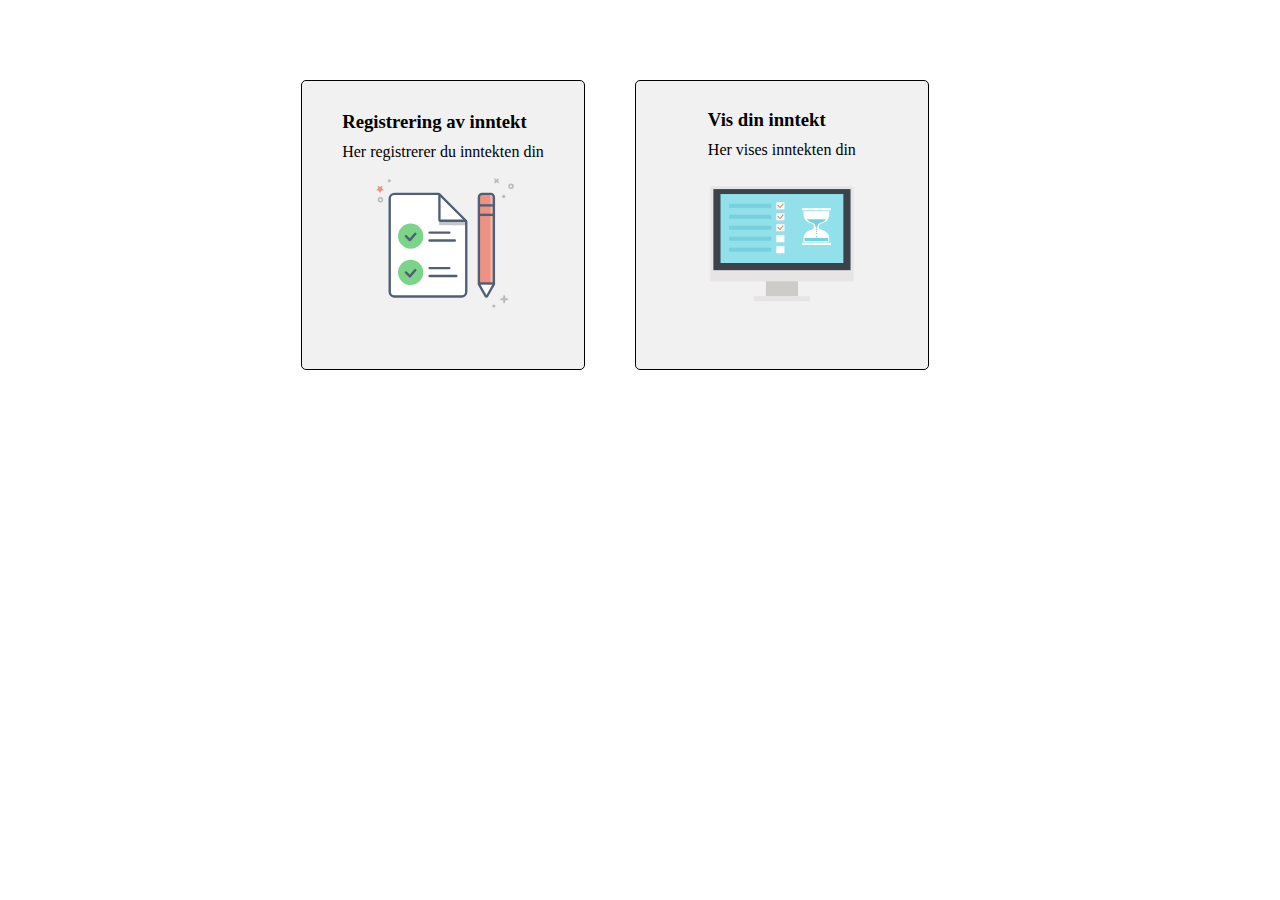
==== test.html @ e2a0881b "Jobbet med redesign av økonomi hovedsiden" ====
<!DOCTYPE html>
<html lang="en">
<head>
    <meta charset="UTF-8">
    <meta http-equiv="X-UA-Compatible" content="IE=edge">
    <meta name="viewport" content="width=device-width, initial-scale=1.0">
    <title></title>
    <link rel="stylesheet" href="style-ø.css">
</head>
<section class="main-content">
    <div class="startside">
        <div class="m-container">
            <div class="m-registrer" onclick="location.href='reg-inntekt.php';">
                <div>
                    <div>
                        <h3>Registrering av inntekt</h3>
                    </div>
                    <div>
                        <p class="m-registrer-text">
                            Her registrerer du inntekten din
                        </p>
                    </div>
                    <div>
                        <img src="bilder/registrering-icon.svg" class="m-registrer-bilde" alt="Icon av registrering">
                    </div>
                </div>
            </div>
            <div class="m-vis" onclick="location.href='vis-inntekt.php';">
                <div>
                    <h3>Vis din inntekt</h3>
                </div>
                <div>
                    <p class="m-vis-text">Her vises inntekten din</p>
                </div>
                <div>
                    <img src="bilder/vis-inntekt-ikon.svg" class="m-vis-bilde" alt="Icon av visning">
                </div>
            </div>
        </div>
    </div>
</section>
</body>
</html>
---- style-ø.css ----
* {
    margin: 0%;
    padding: 0%;  
}

/*-------------------------GRID SYSTEM--------------------------------*/

.container{
    width: 100vw;
    height: 100vh;
    display: grid;
    grid-template-columns: 200px 1fr 1fr;
    grid-template-rows: 89px 1fr 80px;
}

/*-------------------------HEADER--------------------------------*/

.header {
    background-color: #FFF;
    
    grid-row: 1 / span 1;
    grid-column: 1 / span 3;

    border-style: hidden hidden solid hidden;
    border-color: #bebebe;
    border-width: thin;

 
}

/*------ HEADER INNHOLD ------*/
.h-container {
    display: flex;
    justify-content: center;
    align-items: center;
    padding-top: 20px;

}

.h-logo {
    color: lightgray;
    margin-right: 50px;
    margin-left:-40vw;
}

.h-hjem {
    padding-left: 10px;
    padding-right: 30px;
}




/*-------------------------MAIN CONTENT--------------------------------*/

.main-content {
    background-color: #FFF;

    grid-row: 2 / span 1;
    grid-column: 1 / span 3;
    
    margin-top: 10px;
}

/*-------------------------FOOTER--------------------------------*/

.footer {
    background-color: #FFF;
    grid-row: 3 / span 1;
    grid-column: 1 / span 3;

    border-style: solid hidden hidden hidden;
    border-color: #bebebe;
    border-width: thin;

    padding-top: 40px;
    padding-bottom: 80px;
}

/*--------------------------------------------------------------------------------------------------------------------------------------------*/
/*--------------------------------------------------------------------------------------------------------------------------------------------*/
/*--------------------------------------------------------------------------------------------------------------------------------------------*/
/*--------------------------------------------------------------------------------------------------------------------------------------------*/
/*--------------------------------------------------------------------------------------------------------------------------------------------*/




/*--------------------------- økonomi.php side------------------------------*/

/*-------------------------MAIN CONTENT--------------------------------*/

/*--------------OVERSIKT----------------*/

.m-container {
    padding-top: 70px;

    display: flex;
    flex-direction: row;
    justify-content: center;
    align-items: center;
}

.m-registrer {
    background-color:#f1f1f1;
    border: 1px solid;
    padding-top: 30px;
    padding-left: 40px;
    padding-right: 40px;
    padding-bottom: 50px;

    margin-right: 50px;
    border-radius: 5px;
}

.m-registrer:hover {
    cursor: pointer;
    transition-timing-function: ease-in-out;
    transition: 0.2s;
    box-shadow: rgba(0, 0, 0, 0.25) 0px 14px 28px, rgba(0, 0, 0, 0.22) 0px 10px 10px;
}

.m-registrer-overskrift {
    text-decoration: none;
    text-align: center;
}

.m-registrer-text {
    padding-top: 10px;
    text-align: center;
}

.m-registrer-bilde {
    margin-top: 10px;
    margin-left: 30px;
}

.m-vis {
    background-color:#f1f1f1;
    border: 1px solid;
    padding-top: 28px;
    padding-left: 72px;
    padding-right: 72px;
    padding-bottom: 48px;

    margin-right: 50px;
    border-radius: 5px;
}

.m-vis:hover {
    cursor: pointer;
    transition-timing-function: ease-in-out;
    transition: 0.2s;
    box-shadow: rgba(0, 0, 0, 0.25) 0px 14px 28px, rgba(0, 0, 0, 0.22) 0px 10px 10px;
}

.m-vis-overskrift:link {
    text-decoration: none;
    text-align: center;
}

.m-vis-text {
    padding-top: 10px;
    text-align: center;
}

.m-registrer-bilde {
    margin-top: 10px;
    margin-left: 30px;
}

.m-vis-bilde {
    margin-top: 10px;
}


/*-------------------------FOOTER--------------------------------*/

/*--------------Knapper----------------*/

.utlogging {
    background-color: #bebebe;
    font-size: 17px;
    border: none;
    margin-top: 2px;
    letter-spacing: 2px;
    width: 150px;;
    height: 60px;
    border-radius: 4px;
    box-shadow: inset 0 0 0 0 #ADD8E6;
    transition: ease-out 0.3s;
    outline: none;
}

.utlogging:hover{
    box-shadow: inset 150px 0 0 0 #ADD8E6;
    cursor: pointer;
}

/*--------------------------------------------------------------------------------------------------------------------------------------------*/
/*--------------------------------------------------------------------------------------------------------------------------------------------*/
/*--------------------------------------------------------------------------------------------------------------------------------------------*/
/*--------------------------------------------------------------------------------------------------------------------------------------------*/
/*--------------------------------------------------------------------------------------------------------------------------------------------*/


/*--------------------------- inntekt.php side------------------------------*/



/*-------------------------MAIN CONTENT--------------------------------*/




/*--------------------------------------------------------------------------------------------------------------------------------------------*/
/*--------------------------------------------------------------------------------------------------------------------------------------------*/
/*--------------------------------------------------------------------------------------------------------------------------------------------*/
/*--------------------------------------------------------------------------------------------------------------------------------------------*/
/*--------------------------------------------------------------------------------------------------------------------------------------------*/

/*--------------------------- reg-inntekt.php side------------------------------*/




/*-------------------------MAIN CONTENT--------------------------------*/

/*--------------REG INNTEKT----------------*/
.reg-inntekt {
    text-align: center;
    margin-top: 130px;
}

.reg-år {
    margin-top: 10px;
    margin-bottom: 5px;
}

.reg-mnd {
    margin-left: -26px;
    margin-bottom: 5px;
}

.reg-netto {
    margin-left: -61px;
    margin-bottom: 5px;
}

/*--- KNAPPER ---*/

.reg-knapper {
    margin-bottom: 20px;
}

.reg-knapp-1 {
    background-color: #ADD8E6;
    font-size: 12px;
    border: solid;
    margin-top: 6px;
    letter-spacing: 2px;
    padding: 2px;
    margin-left: 25px;
}

.reg-knapp-2 {
    background-color: #ADD8E6;
    font-size: 12px;
    border: solid;
    margin-top: 6px;
    letter-spacing: 2px;
    padding: 2px;
}

.reg-knapp-1:hover{
    cursor: pointer;
}

.reg-knapp-2:hover{
    cursor: pointer;
}

/*--------------------------------------------------------------------------------------------------------------------------------------------*/
/*--------------------------------------------------------------------------------------------------------------------------------------------*/
/*--------------------------------------------------------------------------------------------------------------------------------------------*/
/*--------------------------------------------------------------------------------------------------------------------------------------------*/
/*--------------------------------------------------------------------------------------------------------------------------------------------*/

/*--------------------------- reg-inntekt.php side------------------------------*/


/*-------------------------MAIN CONTENT--------------------------------*/
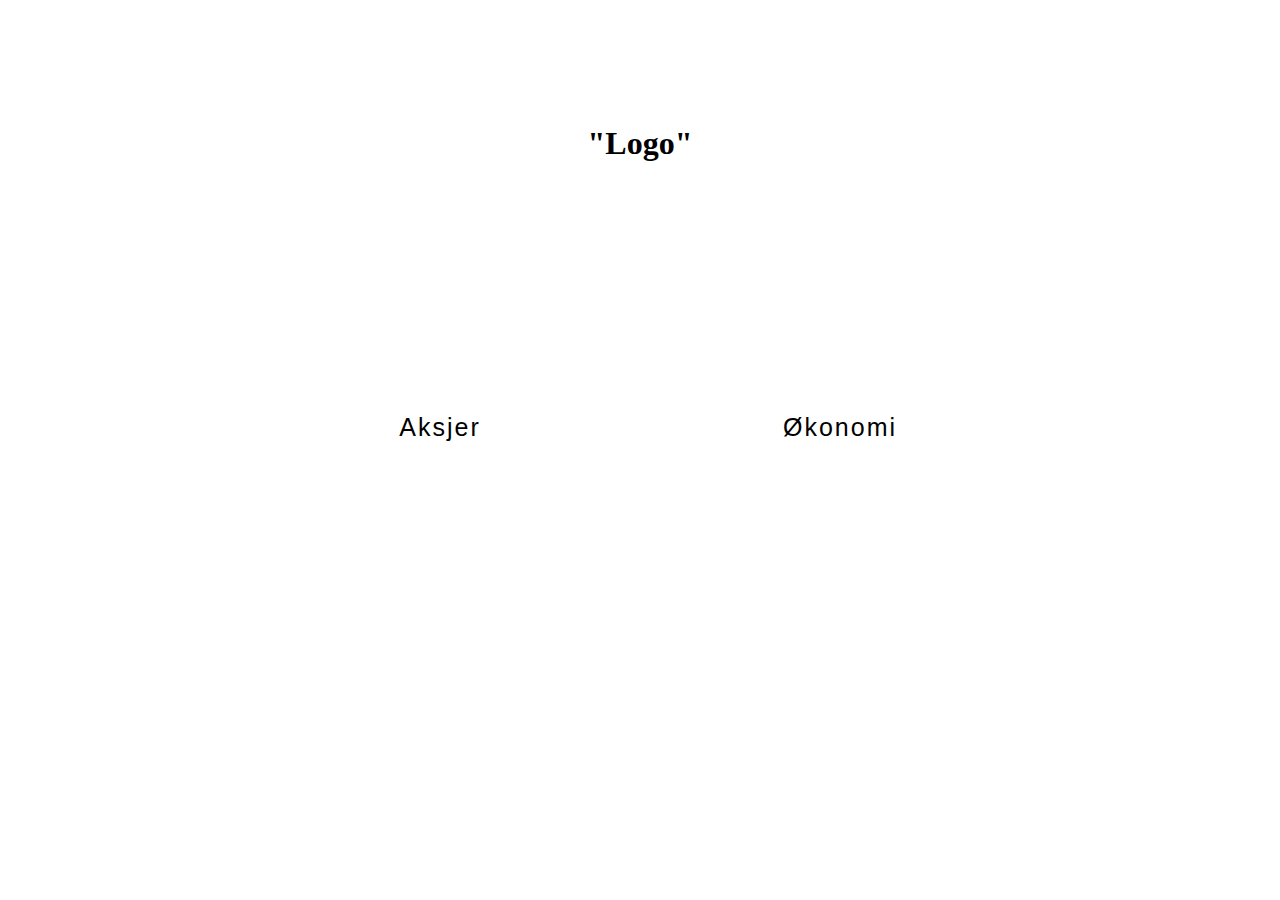
==== commit c6c3b628: "Endret på registrering av inntekts funksjonen" ====
--- a/test.html
+++ b/test.html
@@ -4,40 +4,31 @@
     <meta charset="UTF-8">
     <meta http-equiv="X-UA-Compatible" content="IE=edge">
     <meta name="viewport" content="width=device-width, initial-scale=1.0">
-    <title></title>
-    <link rel="stylesheet" href="style-ø.css">
+    <title>Økonomisystem</title>
+    <link rel="stylesheet" href="style.css">
 </head>
-<section class="main-content">
-    <div class="startside">
-        <div class="m-container">
-            <div class="m-registrer" onclick="location.href='reg-inntekt.php';">
-                <div>
-                    <div>
-                        <h3>Registrering av inntekt</h3>
-                    </div>
-                    <div>
-                        <p class="m-registrer-text">
-                            Her registrerer du inntekten din
-                        </p>
-                    </div>
-                    <div>
-                        <img src="bilder/registrering-icon.svg" class="m-registrer-bilde" alt="Icon av registrering">
-                    </div>
-                </div>
-            </div>
-            <div class="m-vis" onclick="location.href='vis-inntekt.php';">
-                <div>
-                    <h3>Vis din inntekt</h3>
-                </div>
-                <div>
-                    <p class="m-vis-text">Her vises inntekten din</p>
-                </div>
-                <div>
-                    <img src="bilder/vis-inntekt-ikon.svg" class="m-vis-bilde" alt="Icon av visning">
-                </div>
-            </div>
-        </div>
+<header class="main-header">
+    <h1 class="overskirft">
+        "Logo"
+    </h1>
+</header>
+<body>
+    <section class="main-body">
+<div class="knapper">
+    <div>
+        <a href="aksjer.php">
+            <button class="body-link1">Aksjer</button>
+        </a>
     </div>
-</section>
+
+    <div>
+        <a href="økonomi.php">
+            <button class="body-link2">Økonomi</button>
+        </a>
+    </div>
+</div>
+
+    </section>
+    
 </body>
 </html>--- a/style.css
+++ b/style.css
@@ -0,0 +1,69 @@
+*{
+    margin: 0%;
+    padding: 0%;
+}
+    
+.main-header{
+    margin-top: 100px;
+    margin-bottom: 200px;
+    width: 100%;
+}
+
+.overskirft{
+    text-align: center;
+    color:#000000;
+    padding-top: 25px;
+    padding-bottom: 25px;
+}
+
+.main-body{
+    background-color:#FFFF;
+    display: flex;
+    flex-direction: row;
+    justify-content: space-evenly;
+    align-items: center;
+}
+
+.knapper {
+    display: flex;
+    flex-direction: row;
+    justify-content: space-evenly;
+    align-items: center;
+}
+
+.body-link1{
+    background-color: #FFFF;
+    font-size: 25px;
+    border: none;
+    letter-spacing: 2px;
+    width: 400px;;
+    height: 80px;
+    border-radius: 4px;
+    box-shadow: inset 0 0 0 0 #ADD8E6;
+    transition: ease-out 0.3s;
+    outline: none;
+}
+
+.body-link2{
+    background-color: #FFFF;
+    font-size: 25px;
+    border: none;
+    letter-spacing: 2px;
+    width: 400px;
+    height: 80px;
+    border-radius: 4px;
+    box-shadow: inset 0 0 0 0 #ADD8E6;
+    transition: ease-out 0.3s;
+    outline: none;
+}
+
+.body-link1:hover{
+    box-shadow: inset 400px 0 0 0 #ADD8E6;
+    cursor: pointer;
+}
+
+.body-link2:hover{
+    box-shadow: inset 400px 0 0 0 #ADD8E6;
+    cursor: pointer;
+}
+
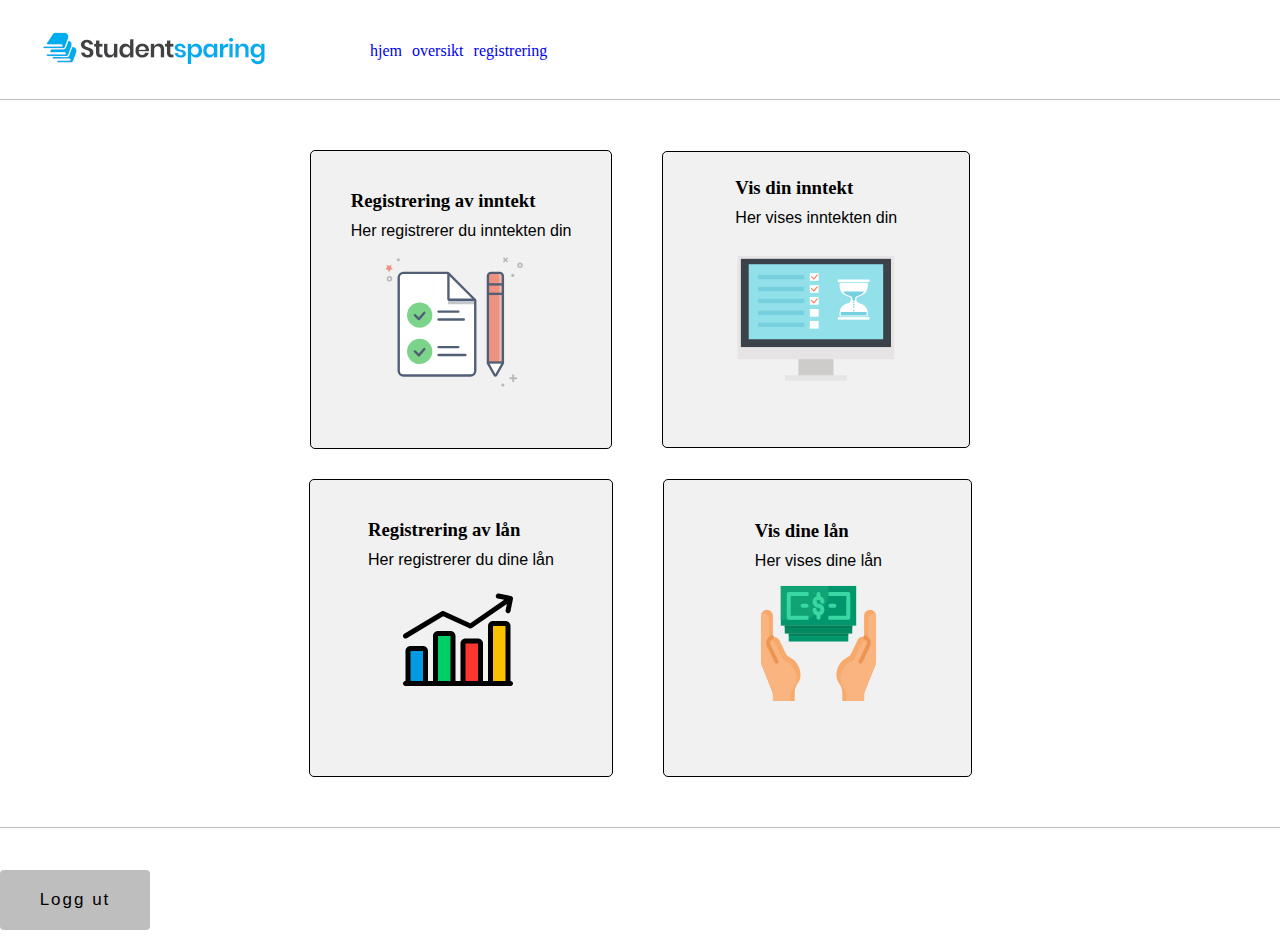
==== commit efbcecbe: "Endring på brukergrensesnittet" ====
--- a/test.html
+++ b/test.html
@@ -4,31 +4,100 @@
     <meta charset="UTF-8">
     <meta http-equiv="X-UA-Compatible" content="IE=edge">
     <meta name="viewport" content="width=device-width, initial-scale=1.0">
-    <title>Økonomisystem</title>
-    <link rel="stylesheet" href="style.css">
+    <title></title>
+    <link rel="stylesheet" href="style-ø.css">
 </head>
-<header class="main-header">
-    <h1 class="overskirft">
-        "Logo"
-    </h1>
-</header>
 <body>
-    <section class="main-body">
-<div class="knapper">
-    <div>
-        <a href="aksjer.php">
-            <button class="body-link1">Aksjer</button>
-        </a>
+<div class="container">
+    <header class="header">
+    <div class="h-container">
+        <div>
+            <img src="bilder/logo/Studentsparing-01-scaled.jpg" class="h-logo" alt="Studentsparing logo" onclick="location.href='økonomi.php';">
+        </div>
+        <div>
+            <a href="økonomi.php" class="h-hjem">hjem</a>
+        </div>
+        <div>
+            <a href="#" class="h-oversikt">oversikt</a>
+        </div>
+        <div>
+            <a href="#" class="h-registrering">registrering</a>
+        </div>
     </div>
+    </header>
+    <section class="main-content">
+        <div class="startside">
+            <div class="m-container-inntekt">
+                <div class="m-i-registrer" onclick="location.href='reg-inntekt.php';">
+                    <div>
+                        <div>
+                            <h3>Registrering av inntekt</h3>
+                        </div>
+                        <div>
+                            <p class="m-i-registrer-text">
+                                Her registrerer du inntekten din
+                            </p>
+                        </div>
+                        <div>
+                            <img src="bilder/registrering-icon.svg" class="m-i-registrer-bilde" alt="Icon av registrering">
+                        </div>
+                    </div>
+                </div>
+                <div class="m-i-vis" onclick="location.href='vis-inntekt.php';">
+                    <div>
+                        <h3>Vis din inntekt</h3>
+                    </div>
+                    <div>
+                        <p class="m-i-vis-text">Her vises inntekten din</p>
+                    </div>
+                    <div>
+                        <img src="bilder/vis-inntekt-ikon.svg" class="m-i-vis-bilde" alt="Icon av visning">
+                    </div>
+                </div>
+            </div>
+    
+            <div class="m-container-lan">
+                <div class="m-l-registrer" onclick="location.href='reg-inntekt.php';">
+                    <div>
+                        <div>
+                            <h3>Registrering av lån</h3>
+                        </div>
+                        <div>
+                            <p class="m-l-registrer-text">
+                                Her registrerer du dine lån
+                            </p>
+                        </div>
+                        <div>
+                            <img src="bilder/reg-slan-icon.svg" class="m-l-registrer-bilde" alt="Icon av registrering">
+                        </div>
+                    </div>
+                </div>
+                <div class="m-l-vis" onclick="location.href='vis-inntekt.php';">
+                    <div>
+                        <h3>Vis dine lån</h3>
+                    </div>
+                    <div>
+                        <p class="m-l-vis-text">Her vises dine lån</p>
+                    </div>
+                    <div>
+                        <img src="bilder/vis-slan-icon.svg" class="m-l-vis-bilde" alt="Icon av visning">
+                    </div>
+                </div>
+            </div>
+        </div>
+    </section>
 
-    <div>
-        <a href="økonomi.php">
-            <button class="body-link2">Økonomi</button>
-        </a>
-    </div>
+    <footer class="footer">
+        <div>
+            <div>
+            <a href="utlogging.php">
+                    <button class="utlogging">Logg ut</button>
+                </a>
+            </div>
+        </div>
+    </footer>
 </div>
 
-    </section>
     
-</body>
-</html>+    </body>
+    </html>--- a/style-ø.css
+++ b/style-ø.css
@@ -0,0 +1,620 @@
+* {
+    margin: 0%;
+    padding: 0%;
+
+}
+
+h1 {
+    font-family: 'Quicksand', sans-serif;
+}
+
+h2 {
+    font-family: 'Quicksand', sans-serif;
+}
+
+h4 {
+    font-family: 'Quicksand', sans-serif;
+}
+
+h4 {
+    font-family: 'Quicksand', sans-serif;
+}
+
+p {
+    font-family: 'Quicksand', sans-serif;
+}
+
+
+
+/*-------------------------GRID SYSTEM--------------------------------*/
+
+.container{
+    width: 100vw;
+    height: 100vh;
+    display: grid;
+    grid-template-columns: 200px 1fr 1fr;
+    grid-template-rows: 100px 1fr 80px;
+}
+
+/*-------------------------HEADER--------------------------------*/
+
+.header {
+    background-color: #FFF;
+    
+    grid-row: 1 / span 1;
+    grid-column: 1 / span 3;
+
+    border-style: hidden hidden solid hidden;
+    border-color: #bebebe;
+    border-width: thin;
+
+ 
+}
+
+/*------ HEADER INNHOLD ------*/
+.h-container {
+    display: flex;
+    justify-content: left;
+    align-items: center;
+    padding-top: 0px;
+    margin-top: 30px;
+    margin-left: 40px;
+
+}
+
+.h-logo {
+    cursor: pointer;
+}
+
+/* -- knapper -- */
+
+.h-hjem {
+    margin-left: 100px;
+    margin-right: 10px;
+    
+    text-decoration: none;
+}
+
+.h-hjem::after {
+    content: '';
+    position: absolute;
+    bottom: 0;
+    left: 0;
+    width: 100%;
+    height: 0.1em;
+    background-color: lightblue;
+    opacity: 0;
+    transition: opacity 300ms, transform 300ms;
+}
+
+.h-hjem:hover::after,
+.h-hjem:focus::after {
+    opacity: 1;
+    transform: translate3d(0, 0.2em, 0);
+}
+
+.h-oversikt {
+    padding-left: 0px;
+    padding-right: 0px;
+
+    margin-left: 0px;
+    margin-right: 10px;
+
+    text-decoration: none;
+}
+
+.h-registrering {
+    padding-left: 0px;
+    padding-right: 0px;
+
+    margin-left: 0px;
+    margin-right: 0px;
+
+    text-decoration: none;
+}
+
+
+   
+
+
+
+
+/*-------------------------MAIN CONTENT--------------------------------*/
+
+.main-content {
+    background-color: #FFF;
+
+    grid-row: 2 / span 1;
+    grid-column: 1 / span 3;
+    
+    margin-top: 0px;
+}
+
+/*-------------------------FOOTER--------------------------------*/
+
+.footer {
+    background-color: #FFF;
+    grid-row: 3 / span 1;
+    grid-column: 1 / span 3;
+
+    border-style: solid hidden hidden hidden;
+    border-color: #bebebe;
+    border-width: thin;
+
+    padding-top: 40px;
+    padding-bottom: 80px;
+}
+
+/*--------------------------------------------------------------------------------------------------------------------------------------------*/
+/*--------------------------------------------------------------------------------------------------------------------------------------------*/
+/*--------------------------------------------------------------------------------------------------------------------------------------------*/
+/*--------------------------------------------------------------------------------------------------------------------------------------------*/
+/*--------------------------------------------------------------------------------------------------------------------------------------------*/
+
+
+
+
+/*--------------------------- økonomi.php side------------------------------*/
+
+/*-------------------------MAIN CONTENT--------------------------------*/
+
+/*--------------OVERSIKT inntekt----------------*/
+
+.m-container-inntekt {
+    margin-top: 50px;
+
+    display: flex;
+    flex-direction: row;
+    justify-content: center;
+    align-items: center;
+}
+
+.m-i-registrer {
+    background-color:#f1f1f1;
+    border: 1px solid;
+    padding-top: 39px;
+    padding-left: 40px;
+    padding-right: 40px;
+    padding-bottom: 50px;
+
+    margin-right: 50px;
+    border-radius: 5px;
+}
+
+.m-i-registrer:hover {
+    cursor: pointer;
+    transition-timing-function: ease-in-out;
+    transition: 0.2s;
+    box-shadow: rgba(0, 0, 0, 0.25) 0px 14px 28px, rgba(0, 0, 0, 0.22) 0px 10px 10px;
+}
+
+.m-i-registrer-overskrift {
+    text-decoration: none;
+    text-align: center;
+}
+
+.m-i-registrer-text {
+    padding-top: 10px;
+    text-align: center;
+}
+
+.m-i-registrer-bilde {
+    margin-top: 10px;
+    margin-left: 30px;
+}
+
+.m-i-vis {
+    background-color:#f1f1f1;
+    border: 1px solid;
+    padding-top: 25px;
+    padding-left: 72px;
+    padding-right: 72px;
+    padding-bottom: 45px;
+
+    border-radius: 5px;
+}
+
+.m-i-vis:hover {
+    cursor: pointer;
+    transition-timing-function: ease-in-out;
+    transition: 0.2s;
+    box-shadow: rgba(0, 0, 0, 0.25) 0px 14px 28px, rgba(0, 0, 0, 0.22) 0px 10px 10px;
+}
+
+.m-i-vis-overskrift:link {
+    text-decoration: none;
+    text-align: center;
+}
+
+.m-i-vis-text {
+    padding-top: 10px;
+    text-align: center;
+}
+
+.m-i-registrer-bilde {
+    margin-top: 10px;
+    margin-left: 30px;
+}
+
+.m-i-vis-bilde {
+    margin-top: 10px;
+}
+
+/*--------------OVERSIKT lån----------------*/
+
+.m-container-lan {
+    margin-top: 30px;
+    margin-bottom: 50px;
+    margin-left: 65px;
+
+    display: flex;
+    flex-direction: row;
+    justify-content: center;
+    align-items: center;
+}
+
+.m-l-registrer {
+    background-color:#f1f1f1;
+    border: 1px solid;
+    padding-top: 39px;
+    padding-left: 58px;
+    padding-right: 58px;
+    padding-bottom: 55px;
+
+    margin-right: 50px;
+    margin-left: -14px;
+    border-radius: 5px;
+}
+
+.m-l-registrer:hover {
+    cursor: pointer;
+    transition-timing-function: ease-in-out;
+    transition: 0.2s;
+    box-shadow: rgba(0, 0, 0, 0.25) 0px 14px 28px, rgba(0, 0, 0, 0.22) 0px 10px 10px;
+}
+
+.m-l-registrer-overskrift {
+    text-decoration: none;
+    text-align: center;
+}
+
+.m-l-registrer-text {
+    padding-top: 10px;
+    text-align: center;
+
+    margin-bottom: 2px;
+}
+
+.m-l-registrer-bilde {
+    margin-top: 10px;
+    margin-left: 30px;
+    margin-bottom: 16px;
+
+    height: 120px;
+}
+
+.m-l-vis {
+    background-color:#f1f1f1;
+    border: 1px solid;
+    padding-top: 40px;
+    padding-left: 91px;
+    padding-right: 89px;
+    padding-bottom: 65px;
+
+    margin-right: 50px;
+    border-radius: 5px;
+}
+
+.m-l-vis:hover {
+    cursor: pointer;
+    transition-timing-function: ease-in-out;
+    transition: 0.2s;
+    box-shadow: rgba(0, 0, 0, 0.25) 0px 14px 28px, rgba(0, 0, 0, 0.22) 0px 10px 10px;
+}
+
+.m-l-vis-overskrift:link {
+    text-decoration: none;
+    text-align: center;
+}
+
+.m-l-vis-text {
+    padding-top: 10px;
+    text-align: center;
+}
+
+.m-l-registrer-bilde {
+    margin-top: 10px;
+    margin-left: 30px;
+}
+
+.m-l-vis-bilde {
+    margin-top: 10px;
+}
+
+
+/*-------------------------FOOTER--------------------------------*/
+
+/*--------------Knapper----------------*/
+
+.utlogging {
+    background-color: #bebebe;
+    font-size: 17px;
+    border: none;
+    margin-top: 2px;
+    letter-spacing: 2px;
+    width: 150px;;
+    height: 60px;
+    border-radius: 4px;
+    box-shadow: inset 0 0 0 0 #ADD8E6;
+    transition: ease-out 0.3s;
+    outline: none;
+}
+
+.utlogging:hover{
+    box-shadow: inset 150px 0 0 0 #ADD8E6;
+    cursor: pointer;
+}
+
+/*--------------------------------------------------------------------------------------------------------------------------------------------*/
+/*--------------------------------------------------------------------------------------------------------------------------------------------*/
+/*--------------------------------------------------------------------------------------------------------------------------------------------*/
+/*--------------------------------------------------------------------------------------------------------------------------------------------*/
+/*--------------------------------------------------------------------------------------------------------------------------------------------*/
+
+
+/*--------------------------- inntekt.php side------------------------------*/
+
+
+
+/*-------------------------MAIN CONTENT--------------------------------*/
+
+
+
+
+/*--------------------------------------------------------------------------------------------------------------------------------------------*/
+/*--------------------------------------------------------------------------------------------------------------------------------------------*/
+/*--------------------------------------------------------------------------------------------------------------------------------------------*/
+/*--------------------------------------------------------------------------------------------------------------------------------------------*/
+/*--------------------------------------------------------------------------------------------------------------------------------------------*/
+
+/*--------------------------- reg-inntekt.php side------------------------------*/
+
+
+
+
+/*-------------------------MAIN CONTENT--------------------------------*/
+.reg-inntekt-container {
+    text-align: center;
+    margin-top: 30px;
+}
+
+
+/*--------------REG INNTEKT----------------*/
+
+.reg-inntekt {
+    font-size: x-large;
+}
+
+/* Registrer år */
+
+.reg-år-text {
+    font-size: large;
+    
+    margin-left: -230px;
+    margin-top: 30px;
+    margin-bottom: 5px;
+}
+
+.reg-år-boks {
+    font-size: large;
+    padding-top: 16px;
+    padding-bottom: 16px;
+    padding-left: 10px;
+    padding-right: 62px;
+
+    border: 1px solid rgba(0.5, 0.5, 0.5, 0.5);
+    border-radius: .25rem;
+    box-shadow: rgba(0, 0, 0, 0.02) 0 1px 3px 0;
+    box-sizing: border-box;
+    color: rgba(0, 0, 0, 0.85);
+
+}
+
+.reg-år-boks:hover {
+    transition-timing-function: ease-in-out;
+    transition: 0.2s;
+    box-shadow: rgba(0, 0, 0, 0.25) 0px 14px 28px, rgba(0, 0, 0, 0.22) 0px 10px 10px;
+}
+
+/* Registrer måned */
+
+.reg-mnd-text {
+    font-size: large;
+    
+    margin-left: -200px;
+    margin-top: 30px;
+    margin-bottom: 5px;
+}
+
+.reg-mnd-boks {
+    font-size: large;
+    padding-top: 17px;
+    padding-bottom: 15px;
+    padding-left: 10px;
+    padding-right: 110px;
+
+    border: 1px solid rgba(0.5, 0.5, 0.5, 0.5);
+    border-radius: .25rem;
+    box-shadow: rgba(0, 0, 0, 0.02) 0 1px 3px 0;
+    box-sizing: border-box;
+    color: rgba(0, 0, 0, 0.85);
+}
+
+.reg-mnd-boks:hover {
+    cursor: pointer;
+    transition-timing-function: ease-in-out;
+    transition: 0.2s;
+    box-shadow: rgba(0, 0, 0, 0.25) 0px 14px 28px, rgba(0, 0, 0, 0.22) 0px 10px 10px;
+}
+
+/* registrer Netto */
+
+.reg-netto-text {
+    font-size: large;
+    
+    margin-left: -160px;
+    margin-top: 30px;
+    margin-bottom: 5px;
+}
+
+.reg-netto-boks {
+    font-size: large;
+
+    padding-top: 15px;
+    padding-bottom: 15px;
+    padding-right: 60px;
+    padding-left: 10px;
+
+    border: 1px solid rgba(0.5, 0.5, 0.5, 0.5);
+      border-radius: .25rem;
+      box-shadow: rgba(0, 0, 0, 0.02) 0 1px 3px 0;
+      box-sizing: border-box;
+      color: rgba(0, 0, 0, 0.85);
+}
+
+.reg-netto-boks:hover {
+    transition-timing-function: ease-in-out;
+    transition: 0.2s;
+    box-shadow: rgba(0, 0, 0, 0.25) 0px 14px 28px, rgba(0, 0, 0, 0.22) 0px 10px 10px;
+}
+
+/*--- KNAPPER ---*/
+
+.reg-knapper {
+    margin-top: 25px;
+    margin-left: 0px;
+}
+
+.reg-knapp {
+
+      align-items: center;
+      background-color: #FFFFFF;
+      border: 1px solid rgba(0, 0, 0, 0.1);
+      border-radius: .25rem;
+      box-shadow: rgba(0, 0, 0, 0.02) 0 1px 3px 0;
+      box-sizing: border-box;
+      color: rgba(0, 0, 0, 0.85);
+      cursor: pointer;
+      display: inline-flex;
+      font-size: 16px;
+      font-weight: 600;
+      justify-content: center;
+      line-height: 1.25;
+      margin: 0;
+      min-height: 3rem;
+      padding: calc(.875rem - 1px) calc(1.5rem - 1px);
+      position: relative;
+      text-decoration: none;
+      transition: all 250ms;
+      user-select: none;
+      -webkit-user-select: none;
+      touch-action: manipulation;
+      vertical-align: baseline;
+      width: auto;
+    }
+    
+    .reg-knapp,
+    .reg-knapp:focus {
+      border-color: rgba(0, 0, 0, 0.15);
+      box-shadow: rgba(0, 0, 0, 0.1) 0 4px 12px;
+      color: rgba(0, 0, 0, 0.65);
+    }
+    
+    .reg-knapp:hover {
+      transform: translateY(-1px);
+    }
+    
+    .reg-knapp:active {
+      background-color: #F0F0F1;
+      border-color: rgba(0, 0, 0, 0.15);
+      box-shadow: rgba(0, 0, 0, 0.06) 0 2px 4px;
+      color: rgba(0, 0, 0, 0.65);
+      transform: translateY(0);
+    }
+
+.nullstill-knapp {
+    align-items: center;
+    background-color: #FFFFFF;
+    border: 1px solid rgba(0, 0, 0, 0.1);
+    border-radius: .25rem;
+    box-shadow: rgba(0, 0, 0, 0.02) 0 1px 3px 0;
+    box-sizing: border-box;
+    color: rgba(0, 0, 0, 0.85);
+    cursor: pointer;
+    display: inline-flex;
+    font-size: 16px;
+    font-weight: 600;
+    justify-content: center;
+    line-height: 1.25;
+    margin: 0;
+    min-height: 3rem;
+    padding: calc(.875rem - 1px) calc(1.5rem - 1px);
+    position: relative;
+    text-decoration: none;
+    transition: all 250ms;
+    user-select: none;
+    -webkit-user-select: none;
+    touch-action: manipulation;
+    vertical-align: baseline;
+    width: auto;
+  }
+  
+  .nullstill-knapp,
+  .nullstill-knapp:focus {
+    border-color: rgba(0, 0, 0, 0.15);
+    box-shadow: rgba(0, 0, 0, 0.1) 0 4px 12px;
+    color: rgba(0, 0, 0, 0.65);
+  }
+  
+  .nullstill-knapp:hover {
+    transform: translateY(-1px);
+  }
+  
+  .nullstill-knapp:active {
+    background-color: #F0F0F1;
+    border-color: rgba(0, 0, 0, 0.15);
+    box-shadow: rgba(0, 0, 0, 0.06) 0 2px 4px;
+    color: rgba(0, 0, 0, 0.65);
+    transform: translateY(0);
+  }
+
+.reg-inntekt-frafør {
+    text-align: center;
+    margin-top: 50px;
+}
+
+.reg-inntekt-svar {
+    text-align: center;
+    margin-top: 50px;
+}
+
+.reg-inntekt-svar-knapp {
+    text-align: center;
+    margin-top: 10px;
+    text-decoration: none;
+    color: rgba(0, 0, 0, 0.85);
+}
+  .reg-inntekt-svar-knapp:hover {
+    color: rgba(0, 0, 0, 0.85);
+  }
+  
+/*--------------------------------------------------------------------------------------------------------------------------------------------*/
+/*--------------------------------------------------------------------------------------------------------------------------------------------*/
+/*--------------------------------------------------------------------------------------------------------------------------------------------*/
+/*--------------------------------------------------------------------------------------------------------------------------------------------*/
+/*--------------------------------------------------------------------------------------------------------------------------------------------*/
+
+/*--------------------------- reg-inntekt.php side------------------------------*/
+
+
+/*-------------------------MAIN CONTENT--------------------------------*/
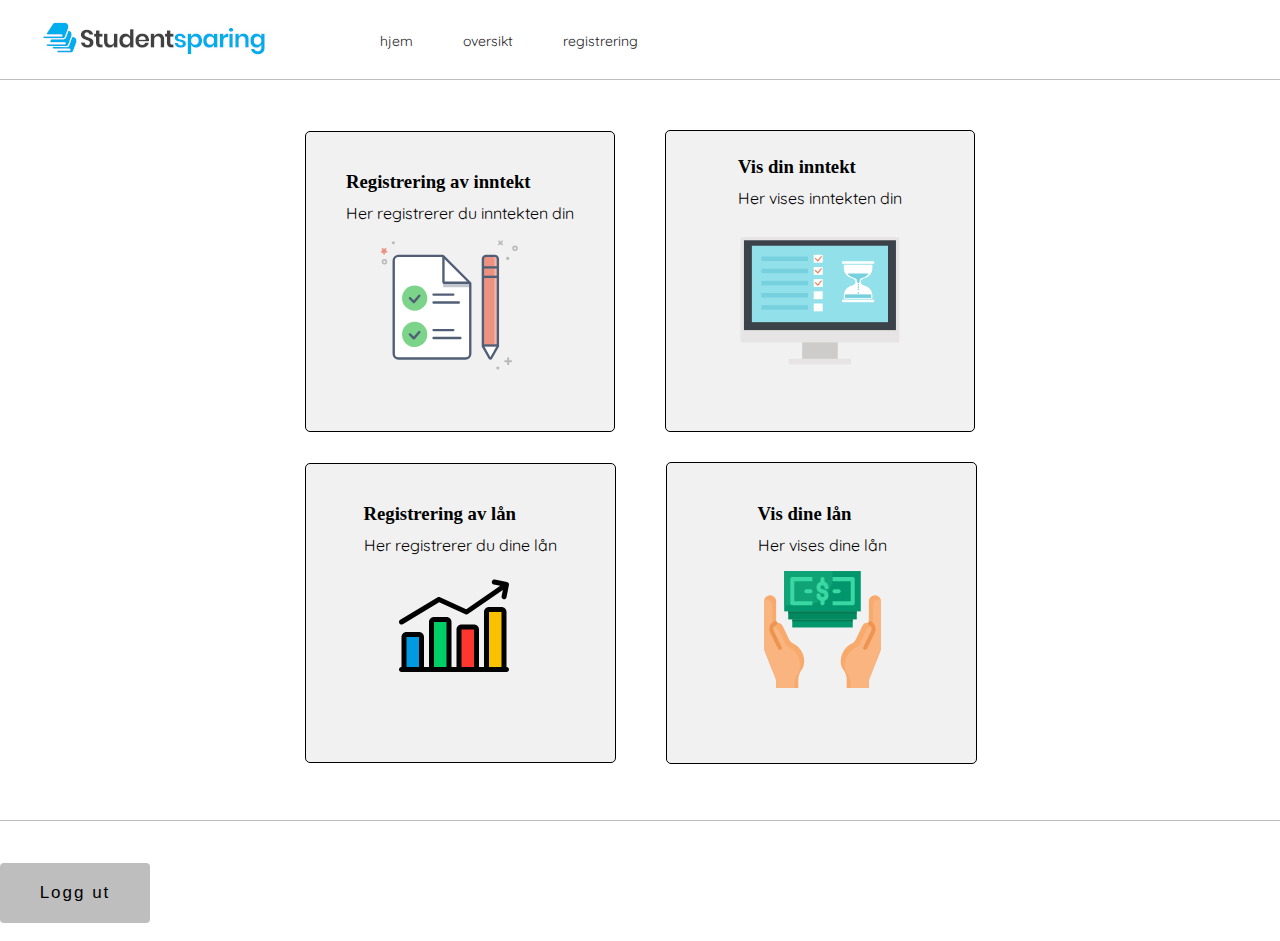
==== commit 52b834d3: "Header linker" ====
--- a/test.html
+++ b/test.html
@@ -6,6 +6,9 @@
     <meta name="viewport" content="width=device-width, initial-scale=1.0">
     <title></title>
     <link rel="stylesheet" href="style-ø.css">
+    <link rel="preconnect" href="https://fonts.googleapis.com">
+<link rel="preconnect" href="https://fonts.gstatic.com" crossorigin>
+<link href="https://fonts.googleapis.com/css2?family=Quicksand&display=swap" rel="stylesheet">
 </head>
 <body>
 <div class="container">
--- a/style-ø.css
+++ b/style-ø.css
@@ -33,7 +33,7 @@
     height: 100vh;
     display: grid;
     grid-template-columns: 200px 1fr 1fr;
-    grid-template-rows: 100px 1fr 80px;
+    grid-template-rows: 80px 1fr 80px;
 }
 
 /*-------------------------HEADER--------------------------------*/
@@ -57,7 +57,7 @@
     justify-content: left;
     align-items: center;
     padding-top: 0px;
-    margin-top: 30px;
+    margin-top: 20px;
     margin-left: 40px;
 
 }
@@ -69,28 +69,34 @@
 /* -- knapper -- */
 
 .h-hjem {
-    margin-left: 100px;
-    margin-right: 10px;
-    
-    text-decoration: none;
-}
-
-.h-hjem::after {
+    margin-left: 110px;
+    margin-right: 50px;
+    
+    text-decoration: none;
+    font-size: 14px;
+    font-family: 'Quicksand', sans-serif;
+    color: #222024;
+
+    display: inline-block;
+    position: relative;
+}
+
+.h-hjem:after {
     content: '';
     position: absolute;
+    width: 100%;
+    transform: scaleX(0);
+    height: 2px;
     bottom: 0;
     left: 0;
-    width: 100%;
-    height: 0.1em;
-    background-color: lightblue;
-    opacity: 0;
-    transition: opacity 300ms, transform 300ms;
-}
-
-.h-hjem:hover::after,
-.h-hjem:focus::after {
-    opacity: 1;
-    transform: translate3d(0, 0.2em, 0);
+    background-color: #00bfff;
+    transform-origin: bottom right;
+    transition: transform 0.25s ease-out;
+}
+
+.h-hjem:hover:after {
+    transform: scaleX(1);
+    transform-origin: bottom left;
 }
 
 .h-oversikt {
@@ -98,9 +104,33 @@
     padding-right: 0px;
 
     margin-left: 0px;
-    margin-right: 10px;
-
-    text-decoration: none;
+    margin-right: 50px;
+
+    text-decoration: none;
+    font-size: 14px;
+    font-family: 'Quicksand', sans-serif;
+    color: #222024;
+
+    display: inline-block;
+    position: relative;
+}
+
+.h-oversikt:after {
+    content: '';
+    position: absolute;
+    width: 100%;
+    transform: scaleX(0);
+    height: 2px;
+    bottom: 0;
+    left: 0;
+    background-color: #00bfff;
+    transform-origin: bottom right;
+    transition: transform 0.25s ease-out;
+}
+
+.h-oversikt:hover:after {
+    transform: scaleX(1);
+    transform-origin: bottom left;
 }
 
 .h-registrering {
@@ -111,6 +141,30 @@
     margin-right: 0px;
 
     text-decoration: none;
+    font-size: 14px;
+    font-family: 'Quicksand', sans-serif;
+    color: #222024;
+
+    display: inline-block;
+    position: relative;
+}
+
+.h-registrering:after {
+    content: '';
+    position: absolute;
+    width: 100%;
+    transform: scaleX(0);
+    height: 2px;
+    bottom: 0;
+    left: 0;
+    background-color: #00bfff;
+    transform-origin: bottom right;
+    transition: transform 0.25s ease-out;
+}
+
+.h-registrering:hover:after {
+    transform: scaleX(1);
+    transform-origin: bottom left;
 }
 
 
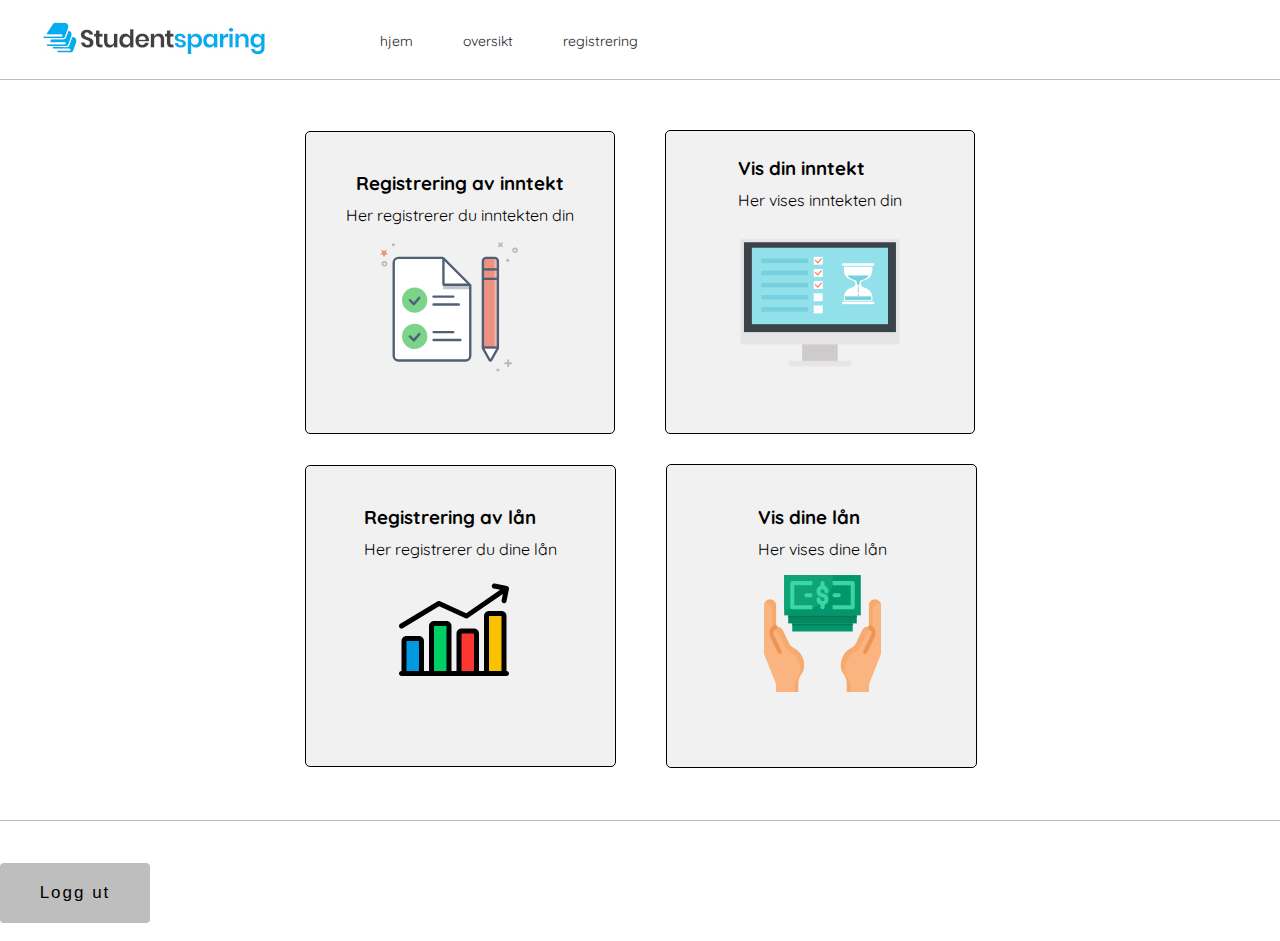
==== commit cda61f5b: "Endringer på server og fonts" ====
--- a/test.html
+++ b/test.html
@@ -5,10 +5,10 @@
     <meta http-equiv="X-UA-Compatible" content="IE=edge">
     <meta name="viewport" content="width=device-width, initial-scale=1.0">
     <title></title>
-    <link rel="stylesheet" href="style-ø.css">
+    <link rel="stylesheet" href="style.css">
     <link rel="preconnect" href="https://fonts.googleapis.com">
-<link rel="preconnect" href="https://fonts.gstatic.com" crossorigin>
-<link href="https://fonts.googleapis.com/css2?family=Quicksand&display=swap" rel="stylesheet">
+    <link rel="preconnect" href="https://fonts.gstatic.com" crossorigin>
+    <link href="https://fonts.googleapis.com/css2?family=Quicksand:wght@400;600&display=swap" rel="stylesheet">
 </head>
 <body>
 <div class="container">
@@ -34,7 +34,7 @@
                 <div class="m-i-registrer" onclick="location.href='reg-inntekt.php';">
                     <div>
                         <div>
-                            <h3>Registrering av inntekt</h3>
+                            <h3 class="m-i-registrer-overskrift">Registrering av inntekt</h3>
                         </div>
                         <div>
                             <p class="m-i-registrer-text">
--- a/style.css
+++ b/style.css
@@ -0,0 +1,675 @@
+* {
+    margin: 0%;
+    padding: 0%;
+
+}
+
+h1 {
+    font-family: 'Quicksand', sans-serif;
+}
+
+h2 {
+    font-family: 'Quicksand', sans-serif;
+}
+
+h3 {
+    font-family: 'Quicksand', sans-serif;
+}
+
+h4 {
+    font-family: 'Quicksand', sans-serif;
+}
+
+p {
+    font-family: 'Quicksand', sans-serif;
+}
+
+
+
+/*-------------------------GRID SYSTEM--------------------------------*/
+
+.container{
+    width: 100vw;
+    height: 100vh;
+    display: grid;
+    grid-template-columns: 200px 1fr 1fr;
+    grid-template-rows: 80px 1fr 80px;
+}
+
+/*-------------------------HEADER--------------------------------*/
+
+.header {
+    background-color: #FFF;
+    
+    grid-row: 1 / span 1;
+    grid-column: 1 / span 3;
+
+    border-style: hidden hidden solid hidden;
+    border-color: #bebebe;
+    border-width: thin;
+
+ 
+}
+
+/*------ HEADER INNHOLD ------*/
+.h-container {
+    display: flex;
+    justify-content: left;
+    align-items: center;
+    padding-top: 0px;
+    margin-top: 20px;
+    margin-left: 40px;
+
+}
+
+.h-logo {
+    cursor: pointer;
+}
+
+/* -- knapper -- */
+
+.h-hjem {
+    margin-left: 110px;
+    margin-right: 50px;
+    
+    text-decoration: none;
+    font-size: 14px;
+    font-family: 'Quicksand', sans-serif;
+    color: #222024;
+
+    display: inline-block;
+    position: relative;
+}
+
+.h-hjem:after {
+    content: '';
+    position: absolute;
+    width: 100%;
+    transform: scaleX(0);
+    height: 2px;
+    bottom: 0;
+    left: 0;
+    background-color: #00bfff;
+    transform-origin: bottom right;
+    transition: transform 0.25s ease-out;
+}
+
+.h-hjem:hover:after {
+    transform: scaleX(1);
+    transform-origin: bottom left;
+}
+
+.h-oversikt {
+    padding-left: 0px;
+    padding-right: 0px;
+
+    margin-left: 0px;
+    margin-right: 50px;
+
+    text-decoration: none;
+    font-size: 14px;
+    font-family: 'Quicksand', sans-serif;
+    color: #222024;
+
+    display: inline-block;
+    position: relative;
+}
+
+.h-oversikt:after {
+    content: '';
+    position: absolute;
+    width: 100%;
+    transform: scaleX(0);
+    height: 2px;
+    bottom: 0;
+    left: 0;
+    background-color: #00bfff;
+    transform-origin: bottom right;
+    transition: transform 0.25s ease-out;
+}
+
+.h-oversikt:hover:after {
+    transform: scaleX(1);
+    transform-origin: bottom left;
+}
+
+.h-registrering {
+    padding-left: 0px;
+    padding-right: 0px;
+
+    margin-left: 0px;
+    margin-right: 0px;
+
+    text-decoration: none;
+    font-size: 14px;
+    font-family: 'Quicksand', sans-serif;
+    color: #222024;
+
+    display: inline-block;
+    position: relative;
+}
+
+.h-registrering:after {
+    content: '';
+    position: absolute;
+    width: 100%;
+    transform: scaleX(0);
+    height: 2px;
+    bottom: 0;
+    left: 0;
+    background-color: #00bfff;
+    transform-origin: bottom right;
+    transition: transform 0.25s ease-out;
+}
+
+.h-registrering:hover:after {
+    transform: scaleX(1);
+    transform-origin: bottom left;
+}
+
+
+   
+
+
+
+
+/*-------------------------MAIN CONTENT--------------------------------*/
+
+.main-content {
+    background-color: #FFF;
+
+    grid-row: 2 / span 1;
+    grid-column: 1 / span 3;
+    
+    margin-top: 0px;
+}
+
+/*-------------------------FOOTER--------------------------------*/
+
+.footer {
+    background-color: #FFF;
+    grid-row: 3 / span 1;
+    grid-column: 1 / span 3;
+
+    border-style: solid hidden hidden hidden;
+    border-color: #bebebe;
+    border-width: thin;
+
+    padding-top: 40px;
+    padding-bottom: 80px;
+}
+
+/*--------------------------------------------------------------------------------------------------------------------------------------------*/
+/*--------------------------------------------------------------------------------------------------------------------------------------------*/
+/*--------------------------------------------------------------------------------------------------------------------------------------------*/
+/*--------------------------------------------------------------------------------------------------------------------------------------------*/
+/*--------------------------------------------------------------------------------------------------------------------------------------------*/
+
+
+
+
+/*--------------------------- økonomi.php side------------------------------*/
+
+/*-------------------------MAIN CONTENT--------------------------------*/
+
+/*--------------OVERSIKT inntekt----------------*/
+
+.m-container-inntekt {
+    margin-top: 50px;
+
+    display: flex;
+    flex-direction: row;
+    justify-content: center;
+    align-items: center;
+}
+
+.m-i-registrer {
+    background-color:#f1f1f1;
+    border: 1px solid;
+    padding-top: 39px;
+    padding-left: 40px;
+    padding-right: 40px;
+    padding-bottom: 50px;
+
+    margin-right: 50px;
+    border-radius: 5px;
+}
+
+.m-i-registrer:hover {
+    cursor: pointer;
+    transition-timing-function: ease-in-out;
+    transition: 0.2s;
+    box-shadow: rgba(0, 0, 0, 0.25) 0px 14px 28px, rgba(0, 0, 0, 0.22) 0px 10px 10px;
+}
+
+.m-i-registrer-overskrift {
+    text-decoration: none;
+    text-align: center;
+}
+
+
+.m-i-registrer-text {
+    padding-top: 10px;
+    text-align: center;
+}
+
+.m-i-registrer-bilde {
+    margin-top: 10px;
+    margin-left: 30px;
+}
+
+.m-i-vis {
+    background-color:#f1f1f1;
+    border: 1px solid;
+    padding-top: 25px;
+    padding-left: 72px;
+    padding-right: 72px;
+    padding-bottom: 45px;
+
+    border-radius: 5px;
+}
+
+.m-i-vis:hover {
+    cursor: pointer;
+    transition-timing-function: ease-in-out;
+    transition: 0.2s;
+    box-shadow: rgba(0, 0, 0, 0.25) 0px 14px 28px, rgba(0, 0, 0, 0.22) 0px 10px 10px;
+}
+
+.m-i-vis-overskrift:link {
+    text-decoration: none;
+    text-align: center;
+}
+
+.m-i-vis-text {
+    padding-top: 10px;
+    text-align: center;
+}
+
+.m-i-registrer-bilde {
+    margin-top: 10px;
+    margin-left: 30px;
+}
+
+.m-i-vis-bilde {
+    margin-top: 10px;
+}
+
+/*--------------OVERSIKT lån----------------*/
+
+.m-container-lan {
+    margin-top: 30px;
+    margin-bottom: 50px;
+    margin-left: 65px;
+
+    display: flex;
+    flex-direction: row;
+    justify-content: center;
+    align-items: center;
+}
+
+.m-l-registrer {
+    background-color:#f1f1f1;
+    border: 1px solid;
+    padding-top: 39px;
+    padding-left: 58px;
+    padding-right: 58px;
+    padding-bottom: 55px;
+
+    margin-right: 50px;
+    margin-left: -14px;
+    border-radius: 5px;
+}
+
+.m-l-registrer:hover {
+    cursor: pointer;
+    transition-timing-function: ease-in-out;
+    transition: 0.2s;
+    box-shadow: rgba(0, 0, 0, 0.25) 0px 14px 28px, rgba(0, 0, 0, 0.22) 0px 10px 10px;
+}
+
+.m-l-registrer-overskrift {
+    text-decoration: none;
+    text-align: center;
+}
+
+.m-l-registrer-text {
+    padding-top: 10px;
+    text-align: center;
+
+    margin-bottom: 2px;
+}
+
+.m-l-registrer-bilde {
+    margin-top: 10px;
+    margin-left: 30px;
+    margin-bottom: 16px;
+
+    height: 120px;
+}
+
+.m-l-vis {
+    background-color:#f1f1f1;
+    border: 1px solid;
+    padding-top: 40px;
+    padding-left: 91px;
+    padding-right: 89px;
+    padding-bottom: 65px;
+
+    margin-right: 50px;
+    border-radius: 5px;
+}
+
+.m-l-vis:hover {
+    cursor: pointer;
+    transition-timing-function: ease-in-out;
+    transition: 0.2s;
+    box-shadow: rgba(0, 0, 0, 0.25) 0px 14px 28px, rgba(0, 0, 0, 0.22) 0px 10px 10px;
+}
+
+.m-l-vis-overskrift:link {
+    text-decoration: none;
+    text-align: center;
+}
+
+.m-l-vis-text {
+    padding-top: 10px;
+    text-align: center;
+}
+
+.m-l-registrer-bilde {
+    margin-top: 10px;
+    margin-left: 30px;
+}
+
+.m-l-vis-bilde {
+    margin-top: 10px;
+}
+
+
+/*-------------------------FOOTER--------------------------------*/
+
+/*--------------Knapper----------------*/
+
+.utlogging {
+    background-color: #bebebe;
+    font-size: 17px;
+    border: none;
+    margin-top: 2px;
+    letter-spacing: 2px;
+    width: 150px;;
+    height: 60px;
+    border-radius: 4px;
+    box-shadow: inset 0 0 0 0 #ADD8E6;
+    transition: ease-out 0.3s;
+    outline: none;
+}
+
+.utlogging:hover{
+    box-shadow: inset 150px 0 0 0 #ADD8E6;
+    cursor: pointer;
+}
+
+/*--------------------------------------------------------------------------------------------------------------------------------------------*/
+/*--------------------------------------------------------------------------------------------------------------------------------------------*/
+/*--------------------------------------------------------------------------------------------------------------------------------------------*/
+/*--------------------------------------------------------------------------------------------------------------------------------------------*/
+/*--------------------------------------------------------------------------------------------------------------------------------------------*/
+
+
+/*--------------------------- inntekt.php side------------------------------*/
+
+
+
+/*-------------------------MAIN CONTENT--------------------------------*/
+
+
+
+
+/*--------------------------------------------------------------------------------------------------------------------------------------------*/
+/*--------------------------------------------------------------------------------------------------------------------------------------------*/
+/*--------------------------------------------------------------------------------------------------------------------------------------------*/
+/*--------------------------------------------------------------------------------------------------------------------------------------------*/
+/*--------------------------------------------------------------------------------------------------------------------------------------------*/
+
+/*--------------------------- reg-inntekt.php side------------------------------*/
+
+
+
+
+/*-------------------------MAIN CONTENT--------------------------------*/
+.reg-inntekt-container {
+    text-align: center;
+    margin-top: 30px;
+}
+
+
+/*--------------REG INNTEKT----------------*/
+
+.reg-inntekt {
+    font-size: x-large;
+}
+
+/* Registrer år */
+
+.reg-år-text {
+    font-size: large;
+    
+    margin-left: -230px;
+    margin-top: 30px;
+    margin-bottom: 5px;
+}
+
+.reg-år-boks {
+    font-size: large;
+    padding-top: 16px;
+    padding-bottom: 16px;
+    padding-left: 10px;
+    padding-right: 62px;
+
+    border: 1px solid rgba(0.5, 0.5, 0.5, 0.5);
+    border-radius: .25rem;
+    box-shadow: rgba(0, 0, 0, 0.02) 0 1px 3px 0;
+    box-sizing: border-box;
+    color: rgba(0, 0, 0, 0.85);
+
+}
+
+.reg-år-boks:hover {
+    transition-timing-function: ease-in-out;
+    transition: 0.2s;
+    box-shadow: rgba(0, 0, 0, 0.25) 0px 14px 28px, rgba(0, 0, 0, 0.22) 0px 10px 10px;
+}
+
+/* Registrer måned */
+
+.reg-mnd-text {
+    font-size: large;
+    
+    margin-left: -200px;
+    margin-top: 30px;
+    margin-bottom: 5px;
+}
+
+.reg-mnd-boks {
+    font-size: large;
+    padding-top: 17px;
+    padding-bottom: 15px;
+    padding-left: 10px;
+    padding-right: 110px;
+
+    border: 1px solid rgba(0.5, 0.5, 0.5, 0.5);
+    border-radius: .25rem;
+    box-shadow: rgba(0, 0, 0, 0.02) 0 1px 3px 0;
+    box-sizing: border-box;
+    color: rgba(0, 0, 0, 0.85);
+}
+
+.reg-mnd-boks:hover {
+    cursor: pointer;
+    transition-timing-function: ease-in-out;
+    transition: 0.2s;
+    box-shadow: rgba(0, 0, 0, 0.25) 0px 14px 28px, rgba(0, 0, 0, 0.22) 0px 10px 10px;
+}
+
+/* registrer Netto */
+
+.reg-netto-text {
+    font-size: large;
+    
+    margin-left: -160px;
+    margin-top: 30px;
+    margin-bottom: 5px;
+}
+
+.reg-netto-boks {
+    font-size: large;
+
+    padding-top: 15px;
+    padding-bottom: 15px;
+    padding-right: 60px;
+    padding-left: 10px;
+
+    border: 1px solid rgba(0.5, 0.5, 0.5, 0.5);
+      border-radius: .25rem;
+      box-shadow: rgba(0, 0, 0, 0.02) 0 1px 3px 0;
+      box-sizing: border-box;
+      color: rgba(0, 0, 0, 0.85);
+}
+
+.reg-netto-boks:hover {
+    transition-timing-function: ease-in-out;
+    transition: 0.2s;
+    box-shadow: rgba(0, 0, 0, 0.25) 0px 14px 28px, rgba(0, 0, 0, 0.22) 0px 10px 10px;
+}
+
+/*--- KNAPPER ---*/
+
+.reg-knapper {
+    margin-top: 25px;
+    margin-left: 0px;
+}
+
+.reg-knapp {
+
+      align-items: center;
+      background-color: #FFFFFF;
+      border: 1px solid rgba(0, 0, 0, 0.1);
+      border-radius: .25rem;
+      box-shadow: rgba(0, 0, 0, 0.02) 0 1px 3px 0;
+      box-sizing: border-box;
+      color: rgba(0, 0, 0, 0.85);
+      cursor: pointer;
+      display: inline-flex;
+      font-size: 16px;
+      font-weight: 600;
+      justify-content: center;
+      line-height: 1.25;
+      margin: 0;
+      min-height: 3rem;
+      padding: calc(.875rem - 1px) calc(1.5rem - 1px);
+      position: relative;
+      text-decoration: none;
+      transition: all 250ms;
+      user-select: none;
+      -webkit-user-select: none;
+      touch-action: manipulation;
+      vertical-align: baseline;
+      width: auto;
+    }
+    
+    .reg-knapp,
+    .reg-knapp:focus {
+      border-color: rgba(0, 0, 0, 0.15);
+      box-shadow: rgba(0, 0, 0, 0.1) 0 4px 12px;
+      color: rgba(0, 0, 0, 0.65);
+    }
+    
+    .reg-knapp:hover {
+      transform: translateY(-1px);
+    }
+    
+    .reg-knapp:active {
+      background-color: #F0F0F1;
+      border-color: rgba(0, 0, 0, 0.15);
+      box-shadow: rgba(0, 0, 0, 0.06) 0 2px 4px;
+      color: rgba(0, 0, 0, 0.65);
+      transform: translateY(0);
+    }
+
+.nullstill-knapp {
+    align-items: center;
+    background-color: #FFFFFF;
+    border: 1px solid rgba(0, 0, 0, 0.1);
+    border-radius: .25rem;
+    box-shadow: rgba(0, 0, 0, 0.02) 0 1px 3px 0;
+    box-sizing: border-box;
+    color: rgba(0, 0, 0, 0.85);
+    cursor: pointer;
+    display: inline-flex;
+    font-size: 16px;
+    font-weight: 600;
+    justify-content: center;
+    line-height: 1.25;
+    margin: 0;
+    min-height: 3rem;
+    padding: calc(.875rem - 1px) calc(1.5rem - 1px);
+    position: relative;
+    text-decoration: none;
+    transition: all 250ms;
+    user-select: none;
+    -webkit-user-select: none;
+    touch-action: manipulation;
+    vertical-align: baseline;
+    width: auto;
+  }
+  
+  .nullstill-knapp,
+  .nullstill-knapp:focus {
+    border-color: rgba(0, 0, 0, 0.15);
+    box-shadow: rgba(0, 0, 0, 0.1) 0 4px 12px;
+    color: rgba(0, 0, 0, 0.65);
+  }
+  
+  .nullstill-knapp:hover {
+    transform: translateY(-1px);
+  }
+  
+  .nullstill-knapp:active {
+    background-color: #F0F0F1;
+    border-color: rgba(0, 0, 0, 0.15);
+    box-shadow: rgba(0, 0, 0, 0.06) 0 2px 4px;
+    color: rgba(0, 0, 0, 0.65);
+    transform: translateY(0);
+  }
+
+.reg-inntekt-frafør {
+    text-align: center;
+    margin-top: 50px;
+}
+
+.reg-inntekt-svar {
+    text-align: center;
+    margin-top: 50px;
+}
+
+.reg-inntekt-svar-knapp {
+    text-align: center;
+    margin-top: 10px;
+    text-decoration: none;
+    color: rgba(0, 0, 0, 0.85);
+}
+  .reg-inntekt-svar-knapp:hover {
+    color: rgba(0, 0, 0, 0.85);
+  }
+  
+/*--------------------------------------------------------------------------------------------------------------------------------------------*/
+/*--------------------------------------------------------------------------------------------------------------------------------------------*/
+/*--------------------------------------------------------------------------------------------------------------------------------------------*/
+/*--------------------------------------------------------------------------------------------------------------------------------------------*/
+/*--------------------------------------------------------------------------------------------------------------------------------------------*/
+
+/*--------------------------- reg-inntekt.php side------------------------------*/
+
+
+/*-------------------------MAIN CONTENT--------------------------------*/
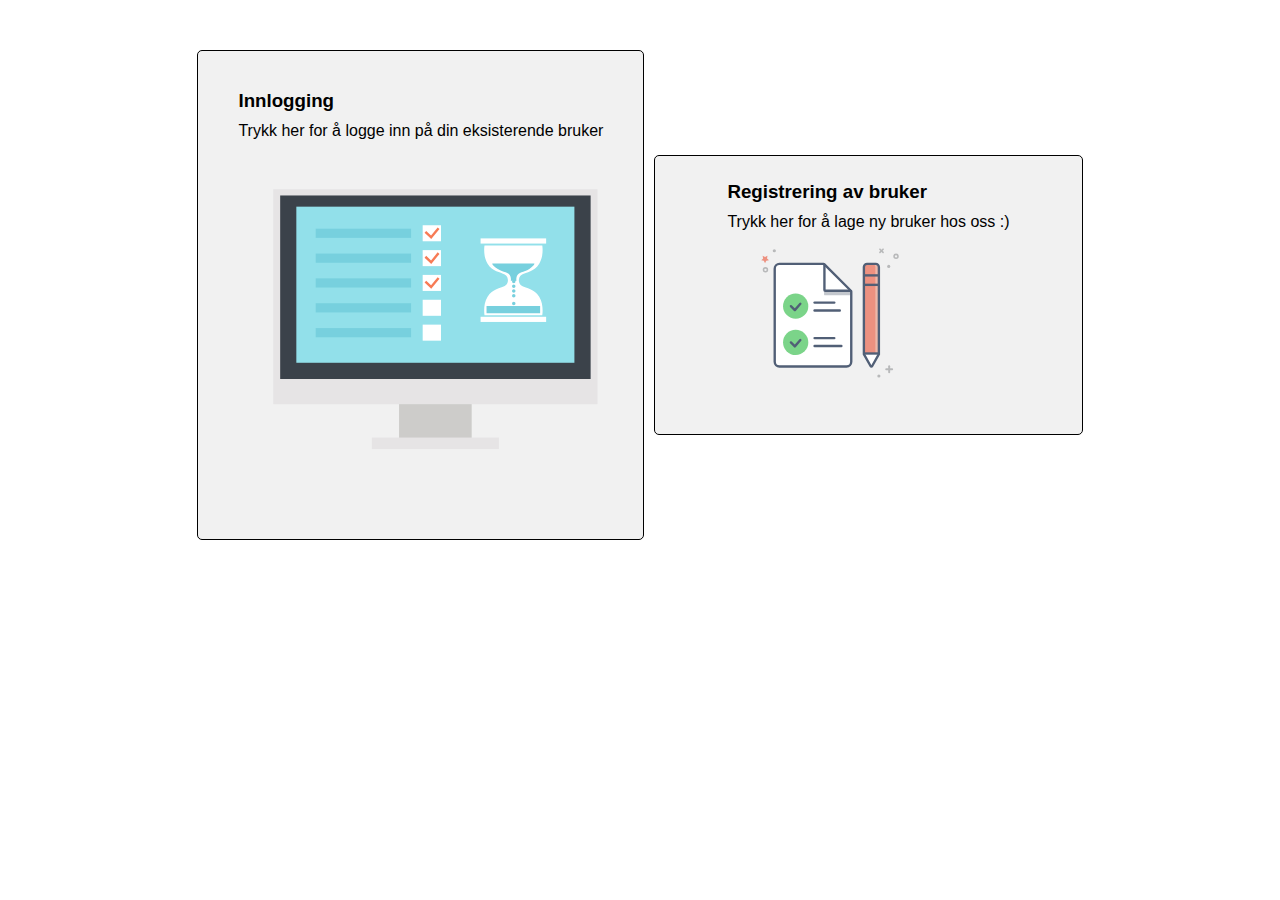
==== commit 7105ed84: "Startet på formingen av innloggingssiden" ====
--- a/test.html
+++ b/test.html
@@ -4,103 +4,37 @@
     <meta charset="UTF-8">
     <meta http-equiv="X-UA-Compatible" content="IE=edge">
     <meta name="viewport" content="width=device-width, initial-scale=1.0">
-    <title></title>
+    <title>Økonomisystem</title>
     <link rel="stylesheet" href="style.css">
-    <link rel="preconnect" href="https://fonts.googleapis.com">
-    <link rel="preconnect" href="https://fonts.gstatic.com" crossorigin>
-    <link href="https://fonts.googleapis.com/css2?family=Quicksand:wght@400;600&display=swap" rel="stylesheet">
 </head>
 <body>
-<div class="container">
-    <header class="header">
-    <div class="h-container">
-        <div>
-            <img src="bilder/logo/Studentsparing-01-scaled.jpg" class="h-logo" alt="Studentsparing logo" onclick="location.href='økonomi.php';">
-        </div>
-        <div>
-            <a href="økonomi.php" class="h-hjem">hjem</a>
-        </div>
-        <div>
-            <a href="#" class="h-oversikt">oversikt</a>
-        </div>
-        <div>
-            <a href="#" class="h-registrering">registrering</a>
-        </div>
-    </div>
-    </header>
-    <section class="main-content">
-        <div class="startside">
-            <div class="m-container-inntekt">
-                <div class="m-i-registrer" onclick="location.href='reg-inntekt.php';">
+    <div class="m-container-login">
+            <div class="m-login" onclick="location.href='innlogging.php';">
+                <div>
+                    <h3>Innlogging</h3>
+                </div>
+                <div>
+                    <p class="m-login-text">Trykk her for å logge inn på din eksisterende bruker</p>
+                </div>
+                <div>
+                    <img src="bilder/vis-inntekt-ikon.svg" class="m-login-bilde" alt="Icon av visning">
+                </div>
+            </div>
+            <div class="m-registrer" onclick="location.href='reg-bruker.php';">
+                <div>
                     <div>
-                        <div>
-                            <h3 class="m-i-registrer-overskrift">Registrering av inntekt</h3>
-                        </div>
-                        <div>
-                            <p class="m-i-registrer-text">
-                                Her registrerer du inntekten din
-                            </p>
-                        </div>
-                        <div>
-                            <img src="bilder/registrering-icon.svg" class="m-i-registrer-bilde" alt="Icon av registrering">
-                        </div>
-                    </div>
-                </div>
-                <div class="m-i-vis" onclick="location.href='vis-inntekt.php';">
-                    <div>
-                        <h3>Vis din inntekt</h3>
+                        <h3>Registrering av bruker</h3>
                     </div>
                     <div>
-                        <p class="m-i-vis-text">Her vises inntekten din</p>
+                        <p class="m-registrer-text">
+                            Trykk her for å lage ny bruker hos oss :)
+                        </p>
                     </div>
                     <div>
-                        <img src="bilder/vis-inntekt-ikon.svg" class="m-i-vis-bilde" alt="Icon av visning">
+                        <img src="bilder/registrering-icon.svg" class="m-registrer-bilde" alt="Icon av registrering">
                     </div>
                 </div>
             </div>
-    
-            <div class="m-container-lan">
-                <div class="m-l-registrer" onclick="location.href='reg-inntekt.php';">
-                    <div>
-                        <div>
-                            <h3>Registrering av lån</h3>
-                        </div>
-                        <div>
-                            <p class="m-l-registrer-text">
-                                Her registrerer du dine lån
-                            </p>
-                        </div>
-                        <div>
-                            <img src="bilder/reg-slan-icon.svg" class="m-l-registrer-bilde" alt="Icon av registrering">
-                        </div>
-                    </div>
-                </div>
-                <div class="m-l-vis" onclick="location.href='vis-inntekt.php';">
-                    <div>
-                        <h3>Vis dine lån</h3>
-                    </div>
-                    <div>
-                        <p class="m-l-vis-text">Her vises dine lån</p>
-                    </div>
-                    <div>
-                        <img src="bilder/vis-slan-icon.svg" class="m-l-vis-bilde" alt="Icon av visning">
-                    </div>
-                </div>
-            </div>
-        </div>
-    </section>
+    </div>
+</body>
 
-    <footer class="footer">
-        <div>
-            <div>
-            <a href="utlogging.php">
-                    <button class="utlogging">Logg ut</button>
-                </a>
-            </div>
-        </div>
-    </footer>
-</div>
-
-    
-    </body>
-    </html>--- a/style.css
+++ b/style.css
@@ -24,11 +24,176 @@
     font-family: 'Quicksand', sans-serif;
 }
 
-
-
-/*-------------------------GRID SYSTEM--------------------------------*/
-
-.container{
+/*-------------------------GRID SYSTEM INNLOGGING--------------------------------*/
+
+.container-i{
+    width: 100vw;
+    height: 100vh;
+    display: grid;
+    grid-template-columns: 200px 1fr 1fr;
+    grid-template-rows: 80px 1fr 0px;
+}
+
+/*-------------------------HEADER--------------------------------*/
+
+.header-i {
+    background-color: #FFF;
+    
+    grid-row: 1 / span 1;
+    grid-column: 1 / span 3;
+
+    border-style: hidden hidden solid hidden;
+    border-color: #bebebe;
+    border-width: thin;
+
+ 
+}
+
+/*------ HEADER INNHOLD ------*/
+
+.h-container-i {
+    display: flex;
+    justify-content: center;
+    align-items: center;
+    padding-top: 0px;
+    margin-top: 20px;
+    margin-left: 40px;
+
+}
+
+.h-logo-i {
+    cursor: pointer;
+}
+
+
+/*-------------------------MAIN CONTENT--------------------------------*/
+
+.main-content-i {
+    background-color: #FFF;
+
+    grid-row: 2 / span 1;
+    grid-column: 1 / span 3;
+    
+    margin-top: 0px;
+}
+
+/*-------------------------FOOTER--------------------------------*/
+
+.footer-i {
+    background-color: #FFF;
+    display: none;
+}
+
+/*--------------------------------------------------------------------------------------------------------------------------------------------*/
+/*--------------------------------------------------------------------------------------------------------------------------------------------*/
+/*--------------------------------------------------------------------------------------------------------------------------------------------*/
+/*--------------------------------------------------------------------------------------------------------------------------------------------*/
+/*--------------------------------------------------------------------------------------------------------------------------------------------*/
+
+/*--------------------------- index.php ------------------------------*/
+
+/*-------------------------MAIN CONTENT--------------------------------*/
+
+.m-container-login {
+    margin-top: 50px;
+
+    display: flex;
+    flex-direction: row;
+    justify-content: center;
+    align-items: center;
+}
+
+.m-login {
+    background-color:#f1f1f1;
+    border: 1px solid;
+    padding-top: 39px;
+    padding-left: 40px;
+    padding-right: 40px;
+    padding-bottom: 50px;
+
+    margin-right: 10px;
+    border-radius: 5px;
+}
+
+.m-login:hover {
+    cursor: pointer;
+    transition-timing-function: ease-in-out;
+    transition: 0.2s;
+    box-shadow: rgba(0, 0, 0, 0.25) 0px 14px 28px, rgba(0, 0, 0, 0.22) 0px 10px 10px;
+}
+
+.m-login-overskrift {
+    text-decoration: none;
+    text-align: center;
+}
+
+
+.m-login-text {
+    padding-top: 10px;
+    text-align: center;
+}
+
+.m-login-bilde {
+    margin-top: 10px;
+    margin-left: 30px;
+}
+
+.m-registrer {
+    background-color:#f1f1f1;
+    border: 1px solid;
+    padding-top: 25px;
+    padding-left: 72px;
+    padding-right: 72px;
+    padding-bottom: 45px;
+
+    border-radius: 5px;
+}
+
+.m-registrer:hover {
+    cursor: pointer;
+    transition-timing-function: ease-in-out;
+    transition: 0.2s;
+    box-shadow: rgba(0, 0, 0, 0.25) 0px 14px 28px, rgba(0, 0, 0, 0.22) 0px 10px 10px;
+}
+
+.m-registrer-overskrift:link {
+    text-decoration: none;
+    text-align: center;
+}
+
+.m-registrer-text {
+    padding-top: 10px;
+    text-align: center;
+}
+
+.m-registrer-bilde {
+    margin-top: 10px;
+    margin-left: 30px;
+}
+
+.m-registrer-bilde {
+    margin-top: 10px;
+}
+
+/*--------------------------------------------------------------------------------------------------------------------------------------------*/
+/*--------------------------------------------------------------------------------------------------------------------------------------------*/
+/*--------------------------------------------------------------------------------------------------------------------------------------------*/
+/*--------------------------------------------------------------------------------------------------------------------------------------------*/
+/*--------------------------------------------------------------------------------------------------------------------------------------------*/
+
+
+
+
+
+
+
+
+
+
+
+/*-------------------------GRID SYSTEM UNDERSIDER--------------------------------*/
+
+.container-u{
     width: 100vw;
     height: 100vh;
     display: grid;
@@ -38,7 +203,7 @@
 
 /*-------------------------HEADER--------------------------------*/
 
-.header {
+.header-u {
     background-color: #FFF;
     
     grid-row: 1 / span 1;
@@ -52,7 +217,7 @@
 }
 
 /*------ HEADER INNHOLD ------*/
-.h-container {
+.h-container-u {
     display: flex;
     justify-content: left;
     align-items: center;
@@ -62,13 +227,13 @@
 
 }
 
-.h-logo {
+.h-logo-u {
     cursor: pointer;
 }
 
 /* -- knapper -- */
 
-.h-hjem {
+.h-hjem-u {
     margin-left: 110px;
     margin-right: 50px;
     
@@ -81,7 +246,7 @@
     position: relative;
 }
 
-.h-hjem:after {
+.h-hjem-u:after {
     content: '';
     position: absolute;
     width: 100%;
@@ -94,12 +259,12 @@
     transition: transform 0.25s ease-out;
 }
 
-.h-hjem:hover:after {
+.h-hjem-u:hover:after {
     transform: scaleX(1);
     transform-origin: bottom left;
 }
 
-.h-oversikt {
+.h-oversikt-u {
     padding-left: 0px;
     padding-right: 0px;
 
@@ -115,7 +280,7 @@
     position: relative;
 }
 
-.h-oversikt:after {
+.h-oversikt-u:after {
     content: '';
     position: absolute;
     width: 100%;
@@ -128,12 +293,12 @@
     transition: transform 0.25s ease-out;
 }
 
-.h-oversikt:hover:after {
+.h-oversikt-u:hover:after {
     transform: scaleX(1);
     transform-origin: bottom left;
 }
 
-.h-registrering {
+.h-registrering-u {
     padding-left: 0px;
     padding-right: 0px;
 
@@ -149,7 +314,7 @@
     position: relative;
 }
 
-.h-registrering:after {
+.h-registrering-u:after {
     content: '';
     position: absolute;
     width: 100%;
@@ -162,7 +327,7 @@
     transition: transform 0.25s ease-out;
 }
 
-.h-registrering:hover:after {
+.h-registrering-u:hover:after {
     transform: scaleX(1);
     transform-origin: bottom left;
 }
@@ -171,11 +336,9 @@
    
 
 
-
-
 /*-------------------------MAIN CONTENT--------------------------------*/
 
-.main-content {
+.main-content-u {
     background-color: #FFF;
 
     grid-row: 2 / span 1;
@@ -186,7 +349,7 @@
 
 /*-------------------------FOOTER--------------------------------*/
 
-.footer {
+.footer-u {
     background-color: #FFF;
     grid-row: 3 / span 1;
     grid-column: 1 / span 3;
@@ -206,9 +369,30 @@
 /*--------------------------------------------------------------------------------------------------------------------------------------------*/
 
 
-
-
-/*--------------------------- økonomi.php side------------------------------*/
+/*--------------------------- innlogging.php ------------------------------*/
+
+
+/*--------------------------------------------------------------------------------------------------------------------------------------------*/
+/*--------------------------------------------------------------------------------------------------------------------------------------------*/
+/*--------------------------------------------------------------------------------------------------------------------------------------------*/
+/*--------------------------------------------------------------------------------------------------------------------------------------------*/
+/*--------------------------------------------------------------------------------------------------------------------------------------------*/
+
+
+/*--------------------------- index.php ------------------------------*/
+
+/* logo */
+
+
+
+/*--------------------------------------------------------------------------------------------------------------------------------------------*/
+/*--------------------------------------------------------------------------------------------------------------------------------------------*/
+/*--------------------------------------------------------------------------------------------------------------------------------------------*/
+/*--------------------------------------------------------------------------------------------------------------------------------------------*/
+/*--------------------------------------------------------------------------------------------------------------------------------------------*/
+
+
+/*--------------------------- økonomi.php ------------------------------*/
 
 /*-------------------------MAIN CONTENT--------------------------------*/
 
@@ -432,9 +616,7 @@
 /*--------------------------------------------------------------------------------------------------------------------------------------------*/
 /*--------------------------------------------------------------------------------------------------------------------------------------------*/
 
-/*--------------------------- reg-inntekt.php side------------------------------*/
-
-
+/*--------------------------- reg-inntekt.php ------------------------------*/
 
 
 /*-------------------------MAIN CONTENT--------------------------------*/
@@ -662,14 +844,4 @@
   .reg-inntekt-svar-knapp:hover {
     color: rgba(0, 0, 0, 0.85);
   }
-  
-/*--------------------------------------------------------------------------------------------------------------------------------------------*/
-/*--------------------------------------------------------------------------------------------------------------------------------------------*/
-/*--------------------------------------------------------------------------------------------------------------------------------------------*/
-/*--------------------------------------------------------------------------------------------------------------------------------------------*/
-/*--------------------------------------------------------------------------------------------------------------------------------------------*/
-
-/*--------------------------- reg-inntekt.php side------------------------------*/
-
-
-/*-------------------------MAIN CONTENT--------------------------------*/
+  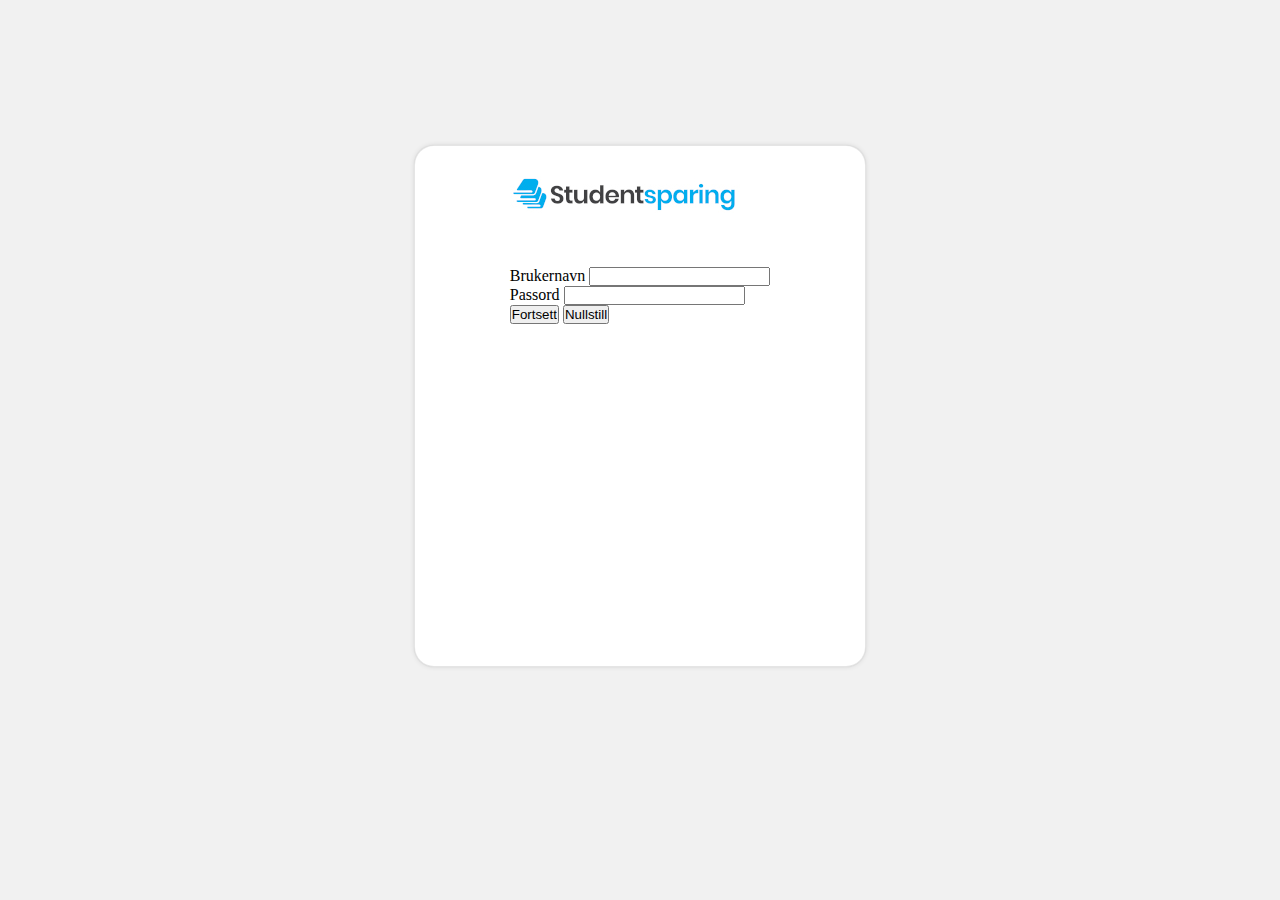
==== commit 148cfb84: "Stylet noe av innloggingsfunksjonen" ====
--- a/test.html
+++ b/test.html
@@ -4,37 +4,21 @@
     <meta charset="UTF-8">
     <meta http-equiv="X-UA-Compatible" content="IE=edge">
     <meta name="viewport" content="width=device-width, initial-scale=1.0">
-    <title>Økonomisystem</title>
+    <title>Innlogging</title>
     <link rel="stylesheet" href="style.css">
 </head>
 <body>
-    <div class="m-container-login">
-            <div class="m-login" onclick="location.href='innlogging.php';">
-                <div>
-                    <h3>Innlogging</h3>
-                </div>
-                <div>
-                    <p class="m-login-text">Trykk her for å logge inn på din eksisterende bruker</p>
-                </div>
-                <div>
-                    <img src="bilder/vis-inntekt-ikon.svg" class="m-login-bilde" alt="Icon av visning">
-                </div>
-            </div>
-            <div class="m-registrer" onclick="location.href='reg-bruker.php';">
-                <div>
-                    <div>
-                        <h3>Registrering av bruker</h3>
-                    </div>
-                    <div>
-                        <p class="m-registrer-text">
-                            Trykk her for å lage ny bruker hos oss :)
-                        </p>
-                    </div>
-                    <div>
-                        <img src="bilder/registrering-icon.svg" class="m-registrer-bilde" alt="Icon av registrering">
-                    </div>
-                </div>
-            </div>
-    </div>
+    <body class="r-container-body">
+        <div class="r-container">
+    <form action="" id="registrerBrukerSkjema" name="registrerBrukerSkjema" method="post">
+        <div>
+            <img src="bilder/logo/Studentsparing-01-scaled.jpg" class="r-logo" alt="Studentsparing logo">
+        </div>
+    Brukernavn <input name="brukernavn" type="text" id="brukernavn" required> <br />
+    Passord <input name="passord" type="password" id="passord" required>  <br />
+    <input type="submit" name="registrerBrukerKnapp" value="Fortsett">
+    <input type="reset" name="nullstill" id="nullstill" value="Nullstill"> <br />
+    </form>
+</div>
 </body>
 
--- a/style.css
+++ b/style.css
@@ -55,10 +55,11 @@
     display: flex;
     justify-content: center;
     align-items: center;
+    
     padding-top: 0px;
+    padding-bottom: 20px;
     margin-top: 20px;
     margin-left: 40px;
-
 }
 
 .h-logo-i {
@@ -94,8 +95,12 @@
 
 /*-------------------------MAIN CONTENT--------------------------------*/
 
+.m-body {
+    background-color: #FFF;
+}
+
 .m-container-login {
-    margin-top: 50px;
+    margin-top: 250px;
 
     display: flex;
     flex-direction: row;
@@ -104,22 +109,23 @@
 }
 
 .m-login {
-    background-color:#f1f1f1;
+    background-color:#FFF;
     border: 1px solid;
-    padding-top: 39px;
-    padding-left: 40px;
-    padding-right: 40px;
-    padding-bottom: 50px;
-
-    margin-right: 10px;
-    border-radius: 5px;
+    padding-top: 100px;
+    padding-left: 30px;
+    padding-right: 30px;
+    padding-bottom: 100px;
+
+    margin-right: 20px;
+
+    border-color: #b9b9b9;
+
 }
 
 .m-login:hover {
     cursor: pointer;
     transition-timing-function: ease-in-out;
     transition: 0.2s;
-    box-shadow: rgba(0, 0, 0, 0.25) 0px 14px 28px, rgba(0, 0, 0, 0.22) 0px 10px 10px;
 }
 
 .m-login-overskrift {
@@ -133,27 +139,21 @@
     text-align: center;
 }
 
-.m-login-bilde {
-    margin-top: 10px;
-    margin-left: 30px;
-}
-
 .m-registrer {
-    background-color:#f1f1f1;
+    background-color:#FFF;
     border: 1px solid;
-    padding-top: 25px;
-    padding-left: 72px;
-    padding-right: 72px;
-    padding-bottom: 45px;
-
-    border-radius: 5px;
+    padding-top: 100px;
+    padding-left: 75px;
+    padding-right: 75px;
+    padding-bottom: 100px;
+
+    margin-left: 20px;
+
+    border-color: #b9b9b9;
 }
 
 .m-registrer:hover {
     cursor: pointer;
-    transition-timing-function: ease-in-out;
-    transition: 0.2s;
-    box-shadow: rgba(0, 0, 0, 0.25) 0px 14px 28px, rgba(0, 0, 0, 0.22) 0px 10px 10px;
 }
 
 .m-registrer-overskrift:link {
@@ -166,30 +166,114 @@
     text-align: center;
 }
 
-.m-registrer-bilde {
-    margin-top: 10px;
-    margin-left: 30px;
-}
-
-.m-registrer-bilde {
-    margin-top: 10px;
-}
-
-/*--------------------------------------------------------------------------------------------------------------------------------------------*/
-/*--------------------------------------------------------------------------------------------------------------------------------------------*/
-/*--------------------------------------------------------------------------------------------------------------------------------------------*/
-/*--------------------------------------------------------------------------------------------------------------------------------------------*/
-/*--------------------------------------------------------------------------------------------------------------------------------------------*/
-
-
-
-
-
-
-
-
-
-
+
+/*--------------------------------------------------------------------------------------------------------------------------------------------*/
+/*--------------------------------------------------------------------------------------------------------------------------------------------*/
+/*--------------------------------------------------------------------------------------------------------------------------------------------*/
+/*--------------------------------------------------------------------------------------------------------------------------------------------*/
+/*--------------------------------------------------------------------------------------------------------------------------------------------*/
+
+/*--------------------------- innlogging.php ------------------------------*/
+
+/*-------------------------MAIN CONTENT--------------------------------*/
+
+/*-------------------------Container setup--------------------------------*/
+.i-container-body {
+   height: 100%;
+   width: 100%;
+   margin-top: 145px;
+
+   background-color: #f1f1f1;
+   
+   display: flex;
+   align-items: center;
+   justify-content: center;
+
+}
+
+.i-container {
+    display: flex;
+    justify-content: center;
+
+    width: 450px;
+    height: 520px;
+
+    background-color:#FFF;
+    border: 1px solid;
+
+    border-color:rgba(0, 0, 0, 0.1);
+    border-radius: 20px;
+
+    box-shadow: rgba(0, 0, 0, 0.1) 0px 0px 5px 0px, rgba(0, 0, 0, 0.1) 0px 0px 1px 0px;
+    
+}
+
+/*-------------------------Innlogging--------------------------------*/
+
+.i-logo {
+    margin-top: 30px;
+    margin-bottom: 50px;
+}
+
+
+
+
+/*--------------------------------------------------------------------------------------------------------------------------------------------*/
+/*--------------------------------------------------------------------------------------------------------------------------------------------*/
+/*--------------------------------------------------------------------------------------------------------------------------------------------*/
+/*--------------------------------------------------------------------------------------------------------------------------------------------*/
+/*--------------------------------------------------------------------------------------------------------------------------------------------*/
+
+/*--------------------------- reg-bruker.php ------------------------------*/
+
+/*-------------------------MAIN CONTENT--------------------------------*/
+
+/*-------------------------Container setup--------------------------------*/
+.r-container-body {
+    height: 100%;
+    width: 100%;
+    margin-top: 145px;
+ 
+    background-color: #f1f1f1;
+    
+    display: flex;
+    align-items: center;
+    justify-content: center;
+ 
+ }
+ 
+ .r-container {
+     display: flex;
+     justify-content: center;
+ 
+     width: 450px;
+     height: 520px;
+ 
+     background-color:#FFF;
+     border: 1px solid;
+ 
+     border-color:rgba(0, 0, 0, 0.1);
+     border-radius: 20px;
+ 
+     box-shadow: rgba(0, 0, 0, 0.1) 0px 0px 5px 0px, rgba(0, 0, 0, 0.1) 0px 0px 1px 0px;
+     
+ }
+ 
+ /*-------------------------Innlogging--------------------------------*/
+ 
+ .r-logo {
+     margin-top: 30px;
+     margin-bottom: 50px;
+ }
+ 
+ 
+ 
+ 
+ /*--------------------------------------------------------------------------------------------------------------------------------------------*/
+ /*--------------------------------------------------------------------------------------------------------------------------------------------*/
+ /*--------------------------------------------------------------------------------------------------------------------------------------------*/
+ /*--------------------------------------------------------------------------------------------------------------------------------------------*/
+ /*--------------------------------------------------------------------------------------------------------------------------------------------*/
 
 /*-------------------------GRID SYSTEM UNDERSIDER--------------------------------*/
 
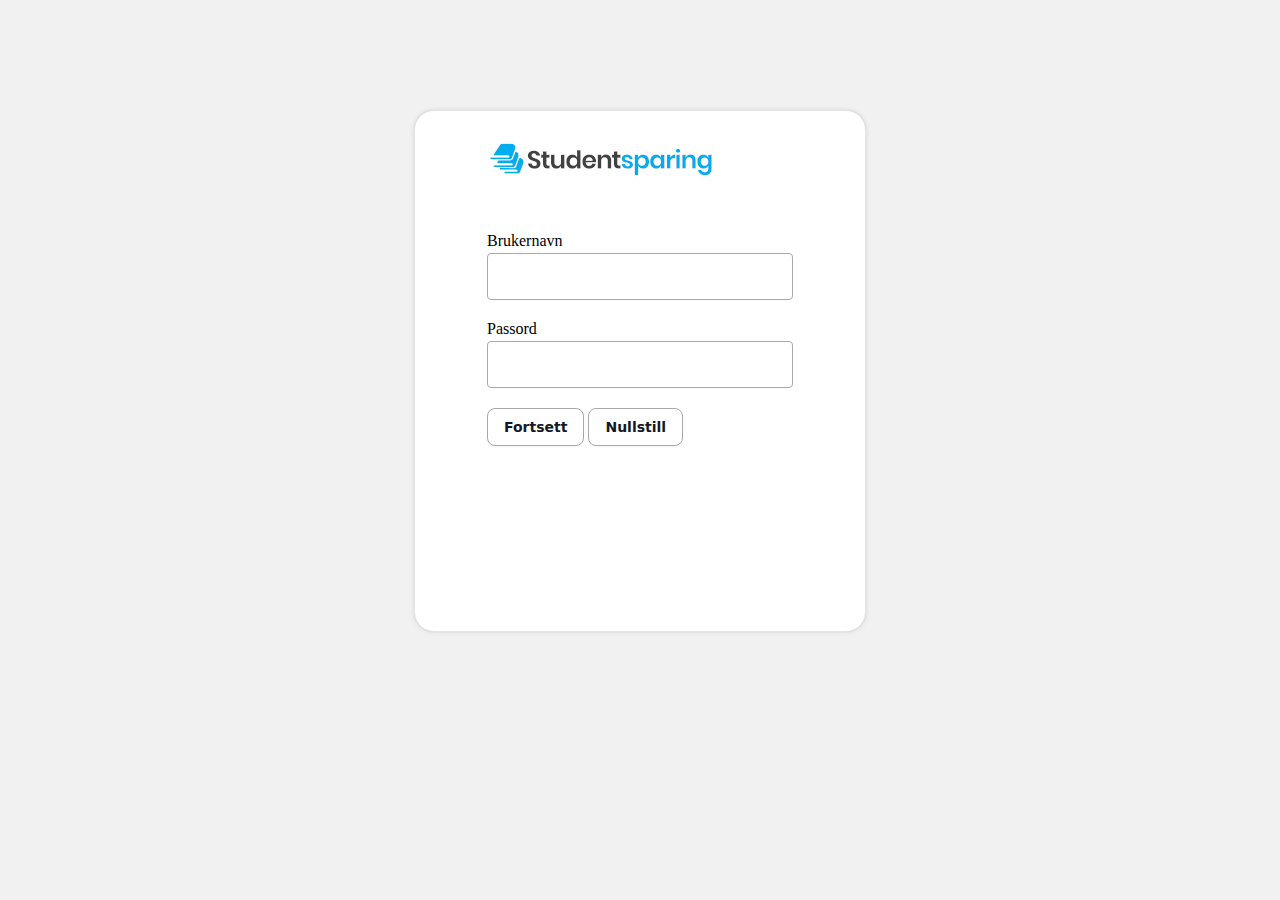
==== commit aa278a61: "stylet login og registrering" ====
--- a/test.html
+++ b/test.html
@@ -4,21 +4,30 @@
     <meta charset="UTF-8">
     <meta http-equiv="X-UA-Compatible" content="IE=edge">
     <meta name="viewport" content="width=device-width, initial-scale=1.0">
-    <title>Innlogging</title>
+    <title>login</title>
     <link rel="stylesheet" href="style.css">
 </head>
-<body>
-    <body class="r-container-body">
-        <div class="r-container">
+    <body class="i-container-body">
+        <div class="i-container">
     <form action="" id="registrerBrukerSkjema" name="registrerBrukerSkjema" method="post">
         <div>
-            <img src="bilder/logo/Studentsparing-01-scaled.jpg" class="r-logo" alt="Studentsparing logo">
+            <img src="bilder/logo/Studentsparing-01-scaled.jpg" class="i-logo" alt="Studentsparing logo">
         </div>
-    Brukernavn <input name="brukernavn" type="text" id="brukernavn" required> <br />
-    Passord <input name="passord" type="password" id="passord" required>  <br />
-    <input type="submit" name="registrerBrukerKnapp" value="Fortsett">
-    <input type="reset" name="nullstill" id="nullstill" value="Nullstill"> <br />
+        <div class="i-text-username">
+            Brukernavn
+        </div>
+            <input class="i-box-username" name="brukernavn" type="text" id="brukernavn" required> <br />
+        <div class="i-text-password">
+            Passord
+        </div>
+            <input class="i-box-password" name="passord" type="password" id="passord" required>  <br />
+        <div class="i-buttons">
+            <input class="i-button-p" type="submit" name="registrerBrukerKnapp" value="Fortsett">
+            <input class="i-button-r" type="reset" name="nullstill" id="nullstill" value="Nullstill"> <br />
+        </div>
     </form>
 </div>
 </body>
+</html>
 
+
--- a/style.css
+++ b/style.css
@@ -4,23 +4,7 @@
 
 }
 
-h1 {
-    font-family: 'Quicksand', sans-serif;
-}
-
-h2 {
-    font-family: 'Quicksand', sans-serif;
-}
-
-h3 {
-    font-family: 'Quicksand', sans-serif;
-}
-
-h4 {
-    font-family: 'Quicksand', sans-serif;
-}
-
-p {
+h1, h2, h3, h4, p {
     font-family: 'Quicksand', sans-serif;
 }
 
@@ -181,7 +165,7 @@
 .i-container-body {
    height: 100%;
    width: 100%;
-   margin-top: 145px;
+   margin-top: 110px;
 
    background-color: #f1f1f1;
    
@@ -215,6 +199,90 @@
     margin-bottom: 50px;
 }
 
+.i-text-username {
+    margin-bottom: 3px;
+ }
+
+ .i-text-password {
+    margin-top: 20px;
+    margin-bottom: 3px;
+ }
+ 
+ .i-box-username {
+    font-size: large;
+    padding-top: 12px;
+    padding-bottom: 12px;
+    padding-left: 10px;
+    padding-right: 62px;
+
+    border: 1px solid #a9a9a9;
+    border-radius: .25rem;
+    box-shadow: rgba(0, 0, 0, 0.02) 0 1px 3px 0;
+    box-sizing: border-box;
+    color: rgba(0, 0, 0, 0.85);
+ }
+
+ .i-box-password {
+    font-size: large;
+    padding-top: 12px;
+    padding-bottom: 12px;
+    padding-left: 10px;
+    padding-right: 62px;
+
+    border: 1px solid #a9a9a9;
+    border-radius: .25rem;
+    box-shadow: rgba(0, 0, 0, 0.02) 0 1px 3px 0;
+    box-sizing: border-box;
+    color: rgba(0, 0, 0, 0.85);
+ }
+
+ .i-buttons {
+    margin-top: 20px;
+    margin-left: 0px;
+ }
+
+ .i-button-p {
+    background-color: #FFFFFF;
+    border: 1px solid #a9a9a9;
+    border-radius: .5rem;
+    box-sizing: border-box;
+    color: #111827;
+    font-family: "Inter var",ui-sans-serif,system-ui,-apple-system,system-ui,"Segoe UI",Roboto,"Helvetica Neue",Arial,"Noto Sans",sans-serif,"Apple Color Emoji","Segoe UI Emoji","Segoe UI Symbol","Noto Color Emoji";
+    font-size: .875rem;
+    font-weight: 600;
+    line-height: 1.25rem;
+    padding: 0.5rem 1rem;
+    text-align: center;
+    text-decoration: none #D1D5DB solid;
+    text-decoration-thickness: auto;
+    box-shadow: 0 1px 2px 0 rgba(0, 0, 0, 0.05);
+    cursor: pointer;
+    user-select: none;
+    -webkit-user-select: none;
+    touch-action: manipulation;
+ }
+
+ .i-button-r {
+    background-color: #FFFFFF;
+    border: 1px solid #a9a9a9;
+    border-radius: .5rem;
+    box-sizing: border-box;
+    color: #111827;
+    font-family: "Inter var",ui-sans-serif,system-ui,-apple-system,system-ui,"Segoe UI",Roboto,"Helvetica Neue",Arial,"Noto Sans",sans-serif,"Apple Color Emoji","Segoe UI Emoji","Segoe UI Symbol","Noto Color Emoji";
+    font-size: .875rem;
+    font-weight: 600;
+    line-height: 1.25rem;
+    padding: 0.5rem 1rem;
+    text-align: center;
+    text-decoration: none #D1D5DB solid;
+    text-decoration-thickness: auto;
+    box-shadow: 0 1px 2px 0 rgba(0, 0, 0, 0.05);
+    cursor: pointer;
+    user-select: none;
+    -webkit-user-select: none;
+    touch-action: manipulation;
+ }
+
 
 
 
@@ -232,7 +300,7 @@
 .r-container-body {
     height: 100%;
     width: 100%;
-    margin-top: 145px;
+    margin-top: 110px;
  
     background-color: #f1f1f1;
     
@@ -259,13 +327,96 @@
      
  }
  
- /*-------------------------Innlogging--------------------------------*/
+ /*-------------------------Registrering--------------------------------*/
  
  .r-logo {
      margin-top: 30px;
      margin-bottom: 50px;
  }
- 
+
+ .r-text-username {
+    margin-bottom: 3px;
+ }
+
+ .r-text-password {
+    margin-top: 20px;
+    margin-bottom: 3px;
+ }
+ 
+ .r-box-username {
+    font-size: large;
+    padding-top: 12px;
+    padding-bottom: 12px;
+    padding-left: 10px;
+    padding-right: 62px;
+
+    border: 1px solid #a9a9a9;
+    border-radius: .25rem;
+    box-shadow: rgba(0, 0, 0, 0.02) 0 1px 3px 0;
+    box-sizing: border-box;
+    color: rgba(0, 0, 0, 0.85);
+ }
+
+ .r-box-password {
+    font-size: large;
+    padding-top: 12px;
+    padding-bottom: 12px;
+    padding-left: 10px;
+    padding-right: 62px;
+
+    border: 1px solid #a9a9a9;
+    border-radius: .25rem;
+    box-shadow: rgba(0, 0, 0, 0.02) 0 1px 3px 0;
+    box-sizing: border-box;
+    color: rgba(0, 0, 0, 0.85);
+ }
+
+ .r-buttons {
+    margin-top: 20px;
+    margin-left: 0px;
+ }
+
+ .r-button-p {
+    background-color: #FFFFFF;
+    border: 1px solid #a9a9a9;
+    border-radius: .5rem;
+    box-sizing: border-box;
+    color: #111827;
+    font-family: "Inter var",ui-sans-serif,system-ui,-apple-system,system-ui,"Segoe UI",Roboto,"Helvetica Neue",Arial,"Noto Sans",sans-serif,"Apple Color Emoji","Segoe UI Emoji","Segoe UI Symbol","Noto Color Emoji";
+    font-size: .875rem;
+    font-weight: 600;
+    line-height: 1.25rem;
+    padding: 0.5rem 1rem;
+    text-align: center;
+    text-decoration: none #D1D5DB solid;
+    text-decoration-thickness: auto;
+    box-shadow: 0 1px 2px 0 rgba(0, 0, 0, 0.05);
+    cursor: pointer;
+    user-select: none;
+    -webkit-user-select: none;
+    touch-action: manipulation;
+ }
+
+ .r-button-r {
+    background-color: #FFFFFF;
+    border: 1px solid #a9a9a9;
+    border-radius: .5rem;
+    box-sizing: border-box;
+    color: #111827;
+    font-family: "Inter var",ui-sans-serif,system-ui,-apple-system,system-ui,"Segoe UI",Roboto,"Helvetica Neue",Arial,"Noto Sans",sans-serif,"Apple Color Emoji","Segoe UI Emoji","Segoe UI Symbol","Noto Color Emoji";
+    font-size: .875rem;
+    font-weight: 600;
+    line-height: 1.25rem;
+    padding: 0.5rem 1rem;
+    text-align: center;
+    text-decoration: none #D1D5DB solid;
+    text-decoration-thickness: auto;
+    box-shadow: 0 1px 2px 0 rgba(0, 0, 0, 0.05);
+    cursor: pointer;
+    user-select: none;
+    -webkit-user-select: none;
+    touch-action: manipulation;
+ }
  
  
  
